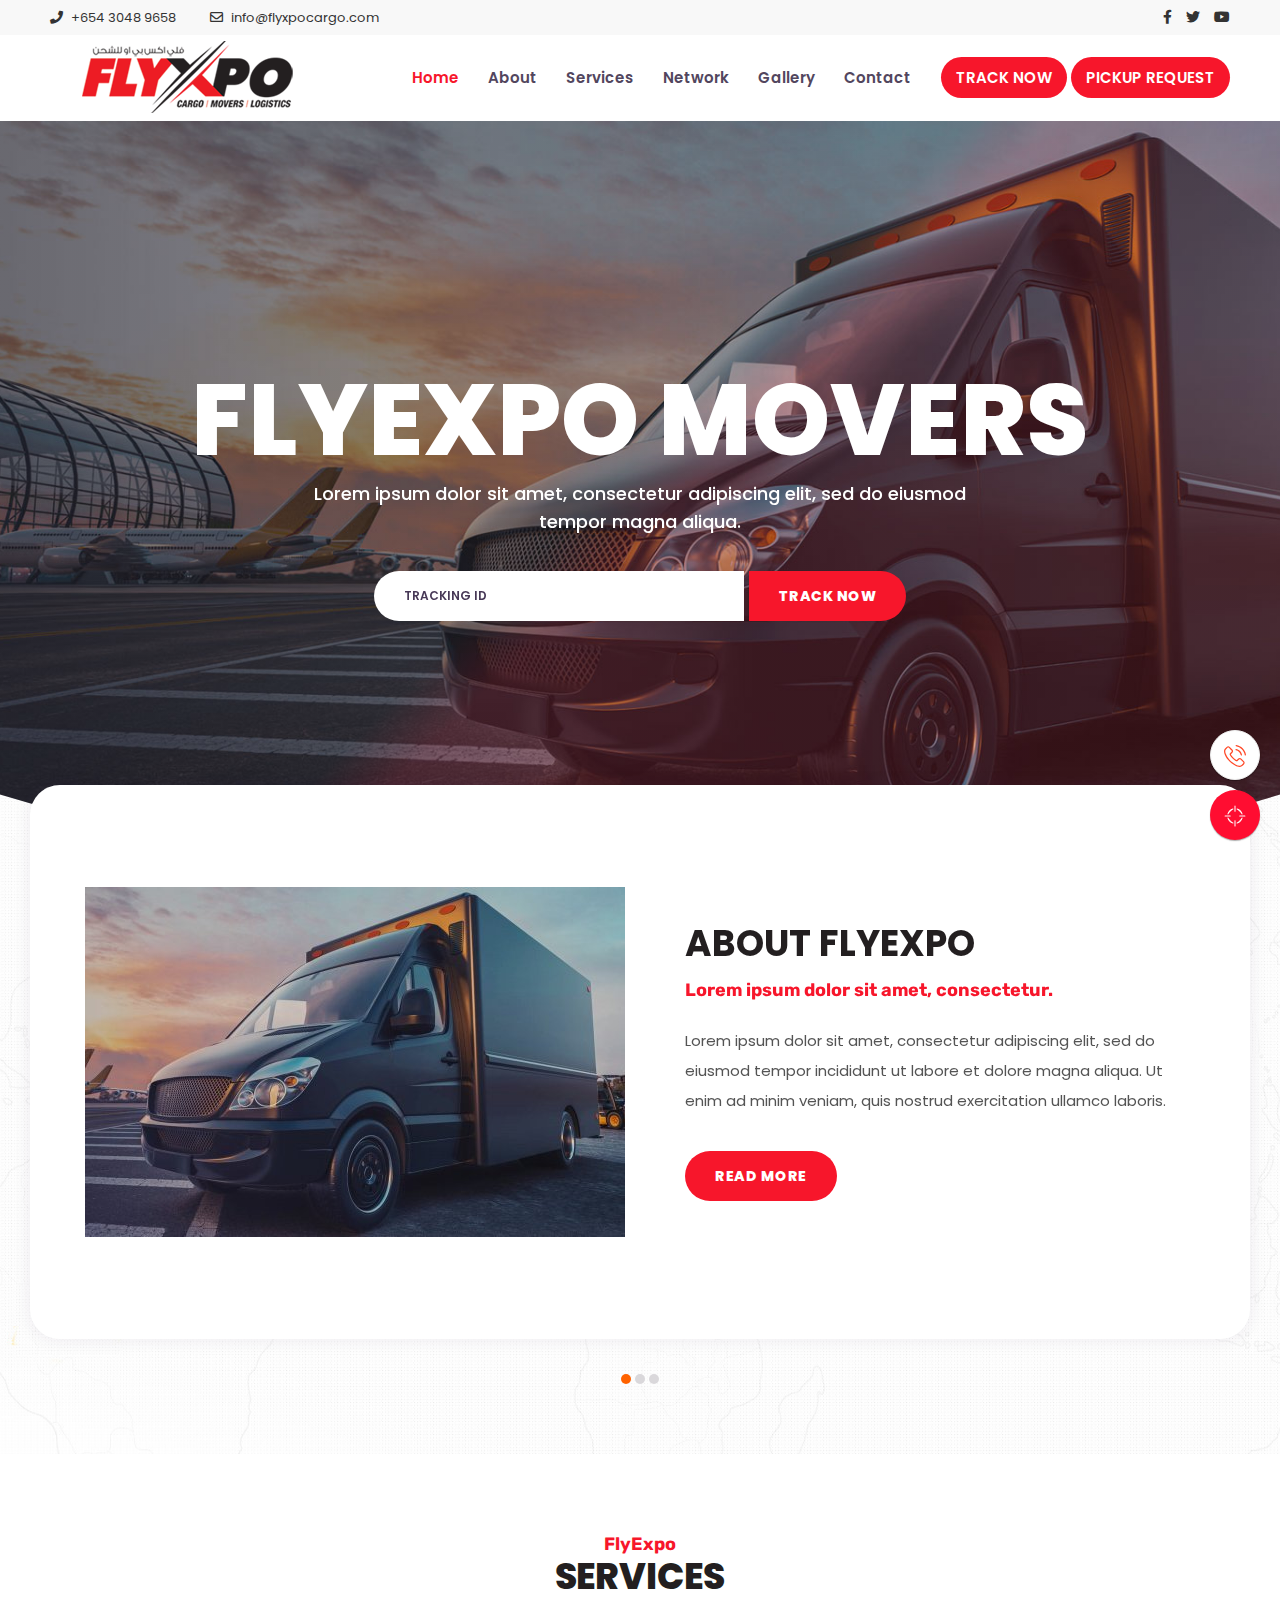
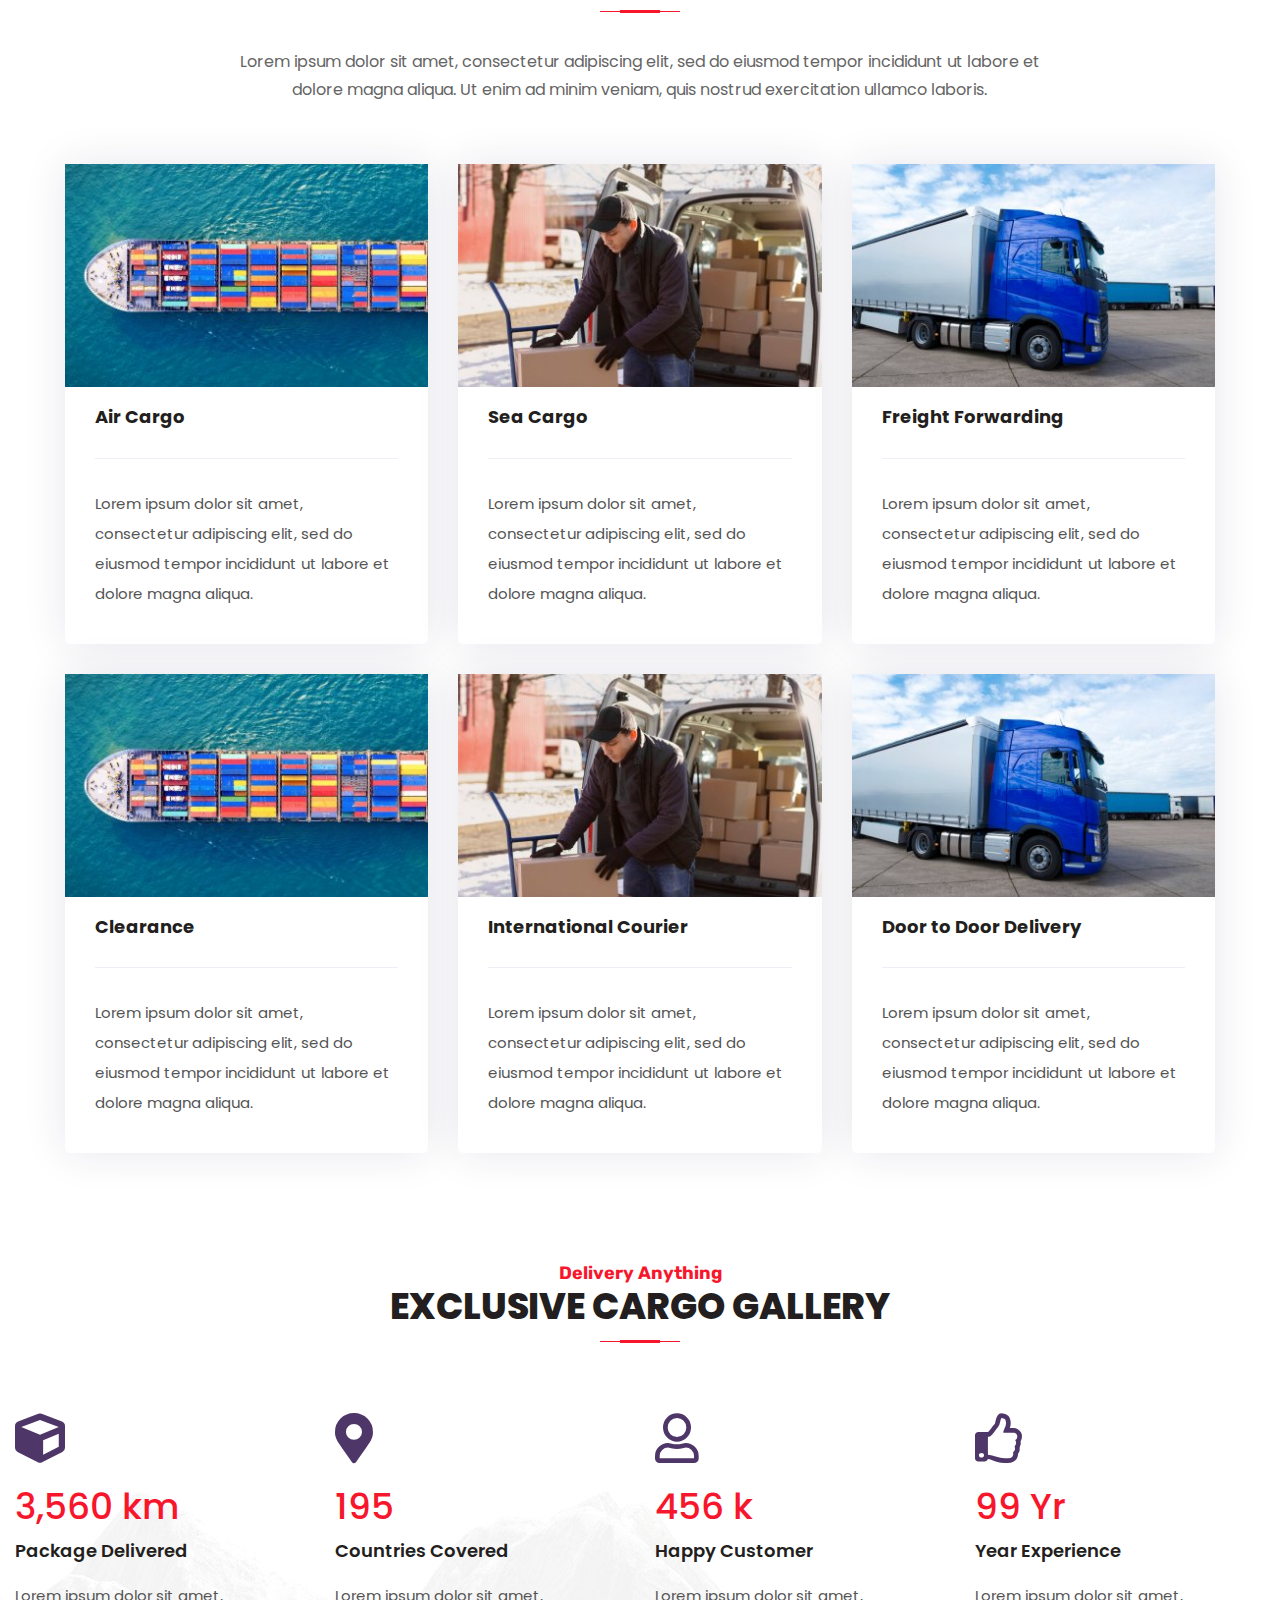
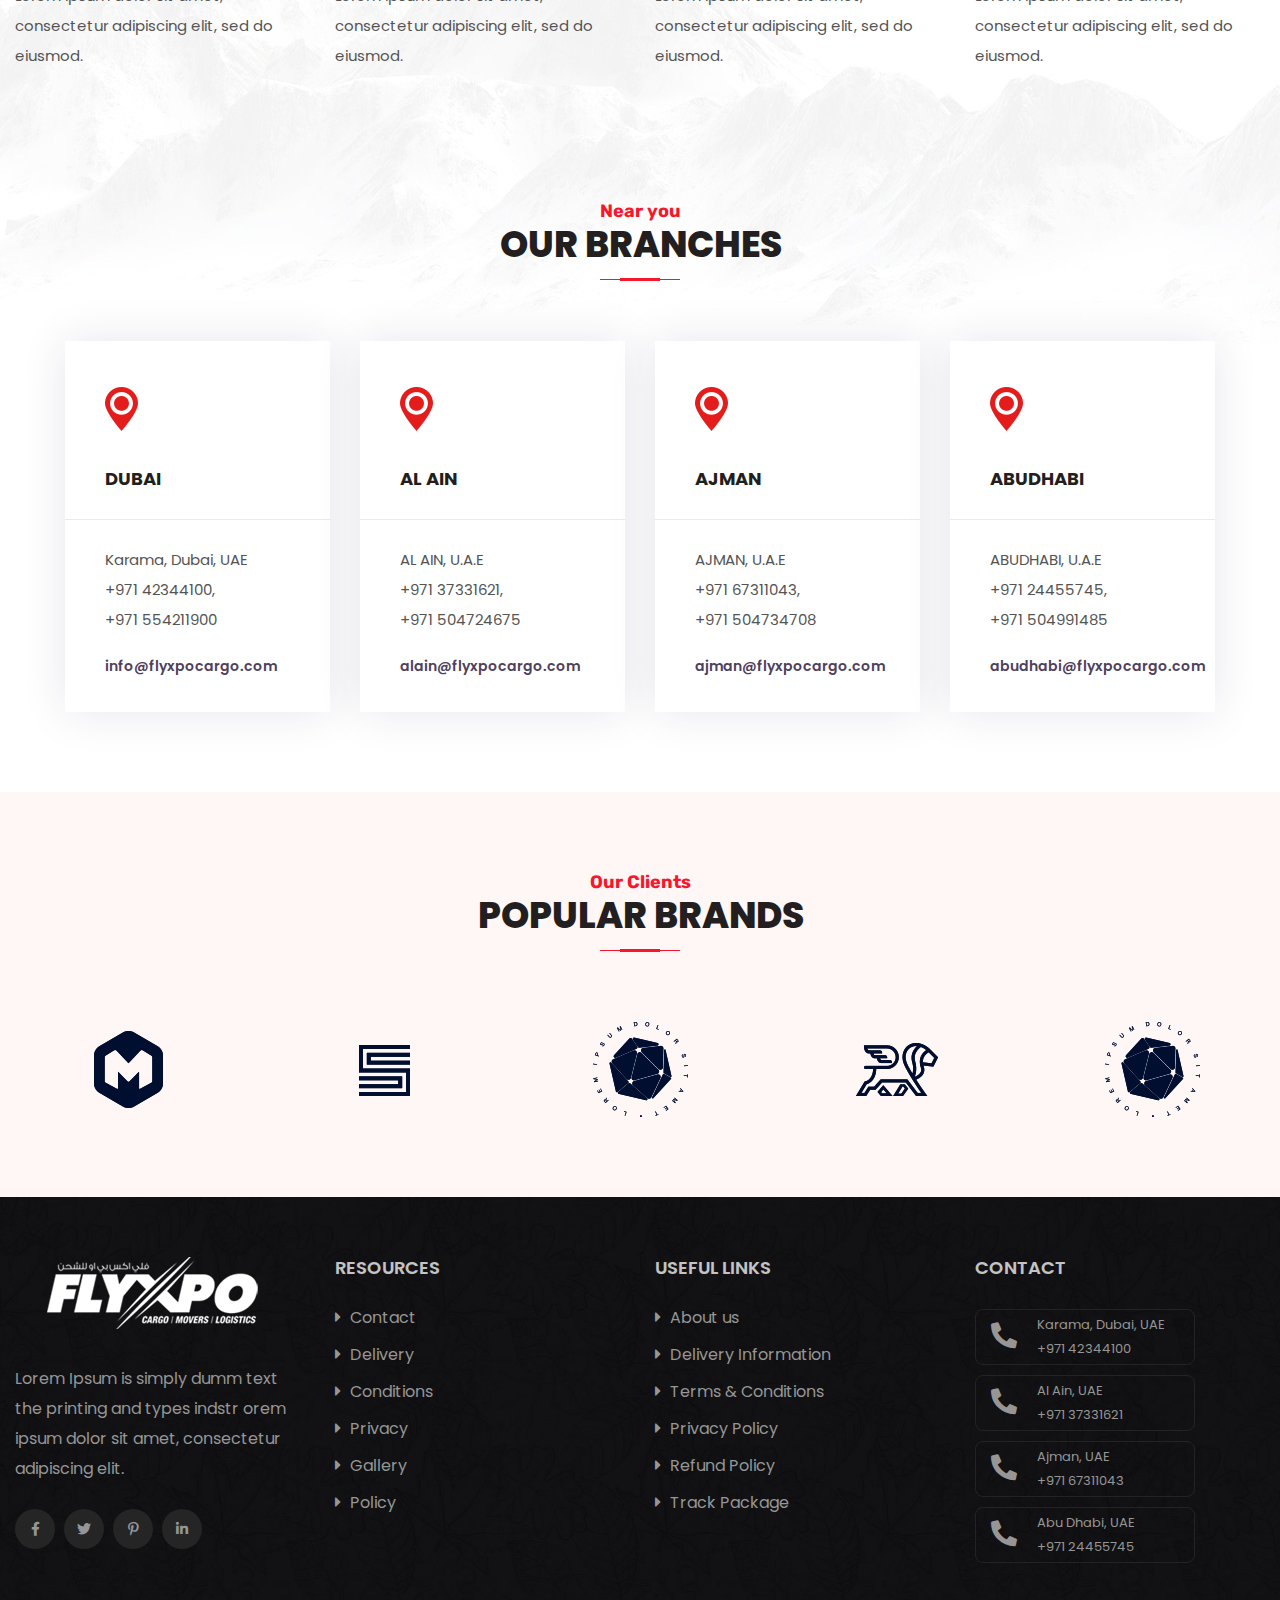
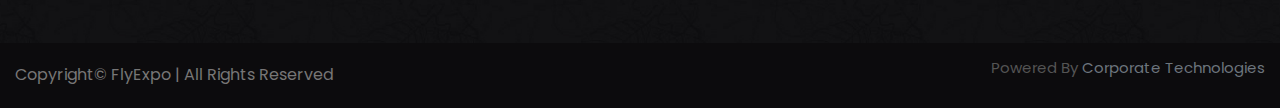
==== index.html @ 86bceb6a "initial updates" ====
<!doctype html>
<html class="no-js" lang="en">
    <head>
        <meta charset="utf-8">
        <meta http-equiv="x-ua-compatible" content="ie=edge">
        <title>FlyExpo - Cargo, Movers & Logistics</title>
        <meta name="description" content="">
        <meta name="viewport" content="width=device-width, initial-scale=1">
		<link rel="shortcut icon" type="image/x-icon" href="img/favicon.png">
        <!-- Place favicon.ico in the root directory -->
		<!-- CSS here -->
        <link rel="stylesheet" href="css/bootstrap.min.css">
        <link rel="stylesheet" href="css/animate.min.css">
        <!-- <link rel="stylesheet" href="css/magnific-popup.css"> -->
        <link rel="stylesheet" href="css/fontawesome-all.min.css">
        <link rel="stylesheet" href="css/meanmenu.css">
        <link rel="stylesheet" href="css/slick.css">
        <link rel="stylesheet" href="css/default.css">
        <link rel="stylesheet" href="css/style.css">
        <link rel="stylesheet" href="css/responsive.css">
    </head>
    <body>

        <!-- preloader  -->
        <div id="preloader">
            <div id="ctn-preloader" class="ctn-preloader">
                <div class="animation-preloader">
                    <div class="spinner"></div>                    
                </div>
                <div class="loader">
                    <div class="row">
                        <div class="col-12 loader-section section-left">
                            <div class="bg"></div>
                        </div>
                    </div>
                </div>
            </div>
        </div>
        <!-- preloader end -->

        <!-- header-start -->
        <header>
            <div class="header-top-wrap gray-bg d-none d-md-block">
                <div class="container-fluid header-container-p">
                    <div class="row">
                        <div class="col-xl-6 col-lg-7 col-md-6">
                            <div class="header-contact">
                                <ul>
                                    <li><i class="fas fa-phone"></i>+654 3048 9658</li>
                                    <li><i class="far fa-envelope"></i>info@flyxpocargo.com</li>
                                </ul>
                            </div>
                        </div>
                        <div class="col-xl-6 col-lg-5 col-md-6">
                            <div class="header-top-right d-flex justify-content-end align-items-center">
                                <div class="header-social">
                                    <ul>
                                        <li><a href="#"><i class="fab fa-facebook-f"></i></a></li>
                                        <li><a href="#"><i class="fab fa-twitter"></i></a></li>
                                        <li><a href="#"><i class="fab fa-youtube"></i></a></li>
                                    </ul>
                                </div>
                            </div>
                        </div>
                    </div>
                </div>
            </div>
            <div id="header-sticky" class="main-header">
                <div class="container-fluid header-container-p">
                    <div class="row align-items-center">
                        <div class="col-lg-3 col-md-6">
                            <div class="logo">
                                <a href="index.html"><img src="img/logo/logo.png" class="mobile-logo" alt="Logo"></a>
                            </div>
                        </div>
                        <div class="col-lg-9 col-md-6 d-none d-md-block">
                            <div class="menu-area">
                                <div class="main-menu">
                                    <nav id="mobile-menu">
                                        <ul>
                                            <li class="active"><a href="index.html">Home</a></li>
                                            <li><a href="about-us.html">About</a></li>
                                            <li><a href="services.html">Services</a></li>
                                            <li><a href="network.html">Network</a></li>
                                            <li><a href="gallery.html">Gallery</a></li>
                                            <li><a href="contact.html">Contact</a></li>
                                            <li class="d-block d-sm-none"> <a href="tracking.html" class="">Track now</a></li>
                                            <li class="d-block d-sm-none"> <a href="pickup.html" class="">Pickup request</a></li>
                                        </ul>
                                    </nav>
                                </div>
                                <div class="header-btn d-none d-sm-block">
                                    <a href="tracking.html" class="btn br-25">Track now</a>
                                    <a href="pickup.html" class="btn br-25">Pickup request</a>
                                </div>
                            </div>
                        </div>
                        <div class="col-12">
                            <div class="mobile-menu"></div>
                        </div>
                    </div>
            </div>
        </header>
        <!-- header-start-end -->

        <!-- main-area -->
        <main>

            <!-- slider-area -->
            <section class="slider-area">
                <div class="slider-active">
                    <div class="single-slider slider-bg d-flex align-items-center">
                        <div class="slider-overlay-bg"></div>
                        <div class="slider-bg-shape"></div>
                        <div class="container">
                            <div class="row justify-content-center">
                                <div class="col-xl-10 col-lg-11">
                                    <div class="slider-content text-center">
                                        <h2 data-animation="fadeInUpS" data-delay=".3s">FlyExpo Movers</h2>
                                        <p class="slider-para" data-animation="fadeInUpS" data-delay=".6s">Lorem ipsum dolor sit amet, consectetur adipiscing elit, sed do eiusmod tempor magna aliqua. </p>
                                        <div class="slider-form" data-animation="fadeInUpS" data-delay=".9s">
                                            <form action="#">
                                                <input type="text" placeholder="Tracking id">
                                                <button class="btn">Track now</button>
                                            </form>
                                        </div>
                                    </div>
                                </div>
                            </div>
                        </div>
                    </div>
                    <div class="single-slider slider-bg slider-bg-2 slider-video-overlay d-flex align-items-center">
                        <div class="slider-overlay-bg"></div>
                        <div class="slider-bg-shape"></div>
                        <div class="container">
                            <div class="row justify-content-center">
                                <div class="col-xl-10 col-lg-11">
                                    <div class="slider-content text-center">
                                        <h2 data-animation="fadeInUpS" data-delay=".3s">Logistics Partner</h2>
                                        <p data-animation="fadeInUpS" data-delay=".6s">Lorem ipsum dolor sit amet, consectetur adipiscing elit, sed do eiusmod tempor incididunt ut labore et dolore magna aliqua.</p>
                                        <div class="slider-form" data-animation="fadeInUpS" data-delay=".9s">
                                            <form action="pickup.html">
                                                <button class="btn br-25">Get Pickup Quote</button>
                                            </form>
                                        </div>
                                    </div>
                                </div>
                            </div>
                        </div>
                    </div>
                </div>
            </section>
            <!-- slider-area-end -->
            
            <!-- about-area -->
            <section class="about-area about-bg">
                <div class="container">
                    <div class="row">
                        <div class="col-12">
                            <div class="about-active">
                                <div class="single-about-wrap">
                                    <div class="row align-items-center">
                                        <div class="col-lg-6">
                                            <div class="about-img">
                                                <img src="img/images/about_img_1.jpg" alt="img">
                                            </div>
                                        </div>
                                        <div class="col-lg-6">
                                            <div class="about-content">
                                                <div class="s-section-title about-title mb-25">
                                                    <h2>About FlyExpo</h2>
                                                    <h6>Lorem ipsum dolor sit amet, consectetur.</h6>
                                                </div>
                                                <p>Lorem ipsum dolor sit amet, consectetur adipiscing elit, sed do eiusmod tempor incididunt ut labore et dolore magna aliqua. Ut enim ad minim veniam, quis nostrud exercitation ullamco laboris.</p>
                                                <a href="#" class="btn">Read More</a>
                                            </div>
                                        </div>
                                    </div>
                                </div>
                                <div class="single-about-wrap">
                                    <div class="row align-items-center">
                                        <div class="col-lg-6">
                                            <div class="about-img">
                                                <img src="img/images/about_img_1.jpg" alt="img">
                                            </div>
                                        </div>
                                        <div class="col-lg-6">
                                            <div class="about-content">
                                                <div class="section-title about-title mb-25">
                                                    <h2>Our Mission</h2>
                                                    <h6>Lorem ipsum dolor sit amet, consectetur.</h6>
                                                </div>
                                                <p>Lorem ipsum dolor sit amet, consectetur adipiscing elit, sed do eiusmod tempor incididunt ut labore et dolore magna aliqua. Ut enim ad minim veniam, quis nostrud exercitation ullamco laboris.</p>
                                                <a href="#" class="btn">Read More</a>
                                            </div>
                                        </div>
                                    </div>
                                </div>
                                <div class="single-about-wrap">
                                    <div class="row align-items-center">
                                        <div class="col-lg-6">
                                            <div class="about-img">
                                                <img src="img/images/about_img_1.jpg" alt="img">
                                            </div>
                                        </div>
                                        <div class="col-lg-6">
                                            <div class="about-content">
                                                <div class="section-title about-title mb-25">
                                                    <h2>Our Vision</h2>
                                                    <h6>Lorem ipsum dolor sit amet, consectetur.</h6>
                                                </div>
                                                <p>Lorem ipsum dolor sit amet, consectetur adipiscing elit, sed do eiusmod tempor incididunt ut labore et dolore magna aliqua. Ut enim ad minim veniam, quis nostrud exercitation ullamco laboris.</p>
                                                <a href="#" class="btn">Read More</a>
                                            </div>
                                        </div>
                                    </div>
                                </div>
                            </div>
                        </div>
                    </div>
                </div>
            </section>
            <!-- about-area-end -->

            <!-- services-area -->
            <section class="services-area pt-80 pb-40">
                <div class="container">
                    <div class="row justify-content-center">
                        <div class="col-xl-8 col-lg-10">
                            <div class="s-section-title text-center mb-60">
                                <h6>FlyExpo</h6>
                                <h2>Services</h2>
                                <p>Lorem ipsum dolor sit amet, consectetur adipiscing elit, sed do eiusmod tempor incididunt ut labore et dolore magna aliqua. Ut enim ad minim veniam, quis nostrud exercitation ullamco laboris.</p>
                            </div>
                        </div>
                    </div>
                    <div class="services-wrapper">
                        <div class="row">
                            <div class="col-lg-4 col-md-6">
                                <div class="single-services mb-30">
                                    <div class="services-thumb">
                                        <a href="#"><img src="img/images/services_img01.jpg" alt="img"></a>
                                    </div>
                                    <div class="services-content">
                                        <div class="mb-15">
                                        </div>
                                        <h3><a href="#">Air Cargo</a></h3>
                                        <hr>
                                        <p>Lorem ipsum dolor sit amet, consectetur adipiscing elit, sed do eiusmod tempor incididunt ut labore et dolore magna aliqua. </p>
                                    </div>
                                </div>
                            </div>
                            <div class="col-lg-4 col-md-6">
                                <div class="single-services mb-30">
                                    <div class="services-thumb">
                                        <a href="#"><img src="img/images/services_img02.jpg" alt="img"></a>
                                    </div>
                                    <div class="services-content">
                                        <div class="mb-15">
                                        </div>
                                        <h3><a href="#">Sea Cargo</a></h3>
                                        <hr>
                                        <p>Lorem ipsum dolor sit amet, consectetur adipiscing elit, sed do eiusmod tempor incididunt ut labore et dolore magna aliqua. </p>
                                    </div>
                                </div>
                            </div>
                            <div class="col-lg-4 col-md-6">
                                <div class="single-services mb-30">
                                    <div class="services-thumb">
                                        <a href="#"><img src="img/images/services_img03.jpg" alt="img"></a>
                                    </div>
                                    <div class="services-content">
                                        <div class="mb-15">
                                        </div>
                                        <h3><a href="#">Freight Forwarding</a></h3>
                                        <hr>
                                        <p>Lorem ipsum dolor sit amet, consectetur adipiscing elit, sed do eiusmod tempor incididunt ut labore et dolore magna aliqua. </p>
                                    </div>
                                </div>
                            </div>

                            <div class="col-lg-4 col-md-6">
                                <div class="single-services mb-30">
                                    <div class="services-thumb">
                                        <a href="#"><img src="img/images/services_img01.jpg" alt="img"></a>
                                    </div>
                                    <div class="services-content">
                                        <div class="mb-15">
                                        </div>
                                        <h3><a href="#">Clearance</a></h3>
                                        <hr>
                                        <p>Lorem ipsum dolor sit amet, consectetur adipiscing elit, sed do eiusmod tempor incididunt ut labore et dolore magna aliqua. </p>
                                    </div>
                                </div>
                            </div>
                            <div class="col-lg-4 col-md-6">
                                <div class="single-services mb-30">
                                    <div class="services-thumb">
                                        <a href="#"><img src="img/images/services_img02.jpg" alt="img"></a>
                                    </div>
                                    <div class="services-content">
                                        <div class="mb-15">
                                        </div>
                                        <h3><a href="#">International Courier</a></h3>
                                        <hr>
                                        <p>Lorem ipsum dolor sit amet, consectetur adipiscing elit, sed do eiusmod tempor incididunt ut labore et dolore magna aliqua. </p>
                                    </div>
                                </div>
                            </div>
                            <div class="col-lg-4 col-md-6">
                                <div class="single-services mb-30">
                                    <div class="services-thumb">
                                        <a href="#"><img src="img/images/services_img03.jpg" alt="img"></a>
                                    </div>
                                    <div class="services-content">
                                        <div class="mb-15">
                                        </div>
                                        <h3><a href="#">Door to Door Delivery</a></h3>
                                        <hr>
                                        <p>Lorem ipsum dolor sit amet, consectetur adipiscing elit, sed do eiusmod tempor incididunt ut labore et dolore magna aliqua. </p>
                                    </div>
                                </div>
                            </div>
                        </div>
                    </div>
                </div>
            </section>
            <!-- services-area-end -->

            <!-- fact-area -->
            <section class="fact-area position-relative pt-40">
                <div class="fact-bg"></div>
                <div class="container">
                    <div class="row justify-content-center">
                        <div class="col-lg-6">
                            <div class="s-section-title text-center mb-70">
                                <h6>Delivery Anything</h6>
                                <h2>Exclusive Cargo Gallery</h2>
                            </div>
                        </div>
                    </div>
                    <div class="row">
                        <div class="col-xl-3 col-lg-4 col-sm-6">
                            <div class="single-fact mb-50">
                                <div class="fact-icon mb-25">
                                    <i class="fas fa-cube"></i>
                                </div>
                                <div class="fact-content">
                                    <h4><span class="count">3,560</span> km</h4>
                                    <h6>Package Delivered</h6>
                                    <p>Lorem ipsum dolor sit amet, consectetur adipiscing elit, sed do eiusmod.</p>
                                </div>
                            </div>
                        </div>
                        <div class="col-xl-3 col-lg-4 col-sm-6">
                            <div class="single-fact mb-50">
                                <div class="fact-icon mb-25">
                                    <i class="fas fa-map-marker-alt"></i>
                                </div>
                                <div class="fact-content">
                                    <h4><span class="count">195</span></h4>
                                    <h6>Countries Covered</h6>
                                    <p>Lorem ipsum dolor sit amet, consectetur adipiscing elit, sed do eiusmod.</p>
                                </div>
                            </div>
                        </div>
                        <div class="col-xl-3 col-lg-4 col-sm-6">
                            <div class="single-fact mb-50">
                                <div class="fact-icon mb-25">
                                    <i class="far fa-user"></i>
                                </div>
                                <div class="fact-content">
                                    <h4><span class="count">456</span> k</h4>
                                    <h6>Happy Customer</h6>
                                    <p>Lorem ipsum dolor sit amet, consectetur adipiscing elit, sed do eiusmod.</p>
                                </div>
                            </div>
                        </div>
                        <div class="col-xl-3 col-lg-4 col-sm-6">
                            <div class="single-fact mb-50">
                                <div class="fact-icon mb-25">
                                    <i class="far fa-thumbs-up"></i>
                                </div>
                                <div class="fact-content">
                                    <h4><span class="count">99</span> Yr</h4>
                                    <h6>Year Experience</h6>
                                    <p>Lorem ipsum dolor sit amet, consectetur adipiscing elit, sed do eiusmod.</p>
                                </div>
                            </div>
                        </div>
                    </div>
                </div>
            </section>
            <!-- fact-area-end -->

            <!-- Branches Area -->
            <section class="choose-area pt-80 pb-40">
                <div class="container">
                    <div class="row justify-content-center">
                        <div class="col-xl-7 col-lg-10">
                            <div class="s-section-title text-center mb-60">
                                <h6>Near you</h6>
                                <h2>Our Branches</h2>
                            </div>
                        </div>
                    </div>
                    <div class="services-wrapper">
                        <div class="row">
                            <div class="col-lg-3 col-md-6">
                                <div class="single-choose mb-40">
                                    <div class="choose-head">
                                        <div class="choose-icon mb-25">
                                            <img src="img/icon/map_icon.png" alt="img">
                                        </div>
                                        <h3><a href="#">DUBAI</a></h3>
                                    </div>
                                    <div class="choose-content">
                                        <p>Karama, Dubai, UAE<br>
                                            +971 42344100, <br>+971 554211900
                                            </p>
                                        <a href="mailto:info@flyxpocargo.com"><i class="fas fa-envelope d-lg-none"></i> info@flyxpocargo.com</a>
                                    </div>
                                </div>
                            </div>
                            <div class="col-lg-3 col-md-6">
                                <div class="single-choose mb-40">
                                    <div class="choose-head">
                                        <div class="choose-icon mb-25">
                                            <img src="img/icon/map_icon.png" alt="img">
                                        </div>
                                        <h3><a href="#">AL AIN</a></h3>
                                    </div>
                                    <div class="choose-content">
                                        <p>AL AIN, U.A.E<br>
                                            +971 37331621,<br> +971 504724675
                                            </p>
                                        <a href="mailto:alain@flyxpocargo.com"><i class="fas fa-envelope d-lg-none"></i> alain@flyxpocargo.com</a>
                                    </div>
                                </div>
                            </div>
                            <div class="col-lg-3 col-md-6">
                                <div class="single-choose mb-40">
                                    <div class="choose-head">
                                        <div class="choose-icon mb-25">
                                            <img src="img/icon/map_icon.png" alt="img">
                                        </div>
                                        <h3><a href="#">AJMAN</a></h3>
                                    </div>
                                    <div class="choose-content">
                                        <p>AJMAN, U.A.E<br>
                                            +971 67311043, <br>+971 504734708
                                            </p>
                                        <a href="mailto:ajman@flyxpocargo.com"><i class="fas fa-envelope d-lg-none"></i> ajman@flyxpocargo.com</a>
                                    </div>
                                </div>
                            </div>
                            <div class="col-lg-3 col-md-6">
                                <div class="single-choose mb-40">
                                    <div class="choose-head">
                                        <div class="choose-icon mb-25">
                                            <img src="img/icon/map_icon.png" alt="img">
                                        </div>
                                        <h3><a href="#">ABUDHABI</a></h3>
                                    </div>
                                    <div class="choose-content">
                                        <p>ABUDHABI, U.A.E<br>
                                            +971 24455745,<br> +971 504991485</p>
                                        <a href="mailto:abudhabi@flyxpocargo.com"><i class="fas fa-envelope d-lg-none"></i> abudhabi@flyxpocargo.com</a>
                                    </div>
                                </div>
                            </div>                            
                        </div>
                    </div>
                </div>
            </section>
            <!-- Branches area-end -->

            <!-- brand-area -->
            <div class="brand-area pt-80 pb-80 light-bg">
                <div class="container">
                    <div class="row justify-content-center">
                        <div class="col-lg-6">
                            <div class="s-section-title text-center mb-70">
                                <h6>Our Clients</h6>
                                <h2>Popular Brands</h2>
                            </div>
                        </div>
                    </div>
                    <div class="row brand-active">
                        <div class="col-12">
                            <div class="signle-brand">
                                <img src="img/brand/brnad_logo01.png" alt="img">
                            </div>
                        </div>
                        <div class="col-12">
                            <div class="signle-brand">
                                <img src="img/brand/brnad_logo02.png" alt="img">
                            </div>
                        </div>
                        <div class="col-12">
                            <div class="signle-brand">
                                <img src="img/brand/brnad_logo03.png" alt="img">
                            </div>
                        </div>
                        <div class="col-12">
                            <div class="signle-brand">
                                <img src="img/brand/brnad_logo04.png" alt="img">
                            </div>
                        </div>
                        <div class="col-12">
                            <div class="signle-brand">
                                <img src="img/brand/brnad_logo05.png" alt="img">
                            </div>
                        </div>
                        <div class="col-12">
                            <div class="signle-brand">
                                <img src="img/brand/brnad_logo03.png" alt="img">
                            </div>
                        </div>
                    </div>
                </div>
            </div>
            <!-- brand-area-end -->

         </main>
        <!-- main-area-end -->
        <div class="side-tab">
            <div class="">
                <a class="fixed-tracking" href="tracking.html" rel="nofollow noopener" title="Track now">
                    <svg width="26px" height="26px" viewBox="-0.5 0 25 25" fill="#fff" xmlns="http://www.w3.org/2000/svg">
                        <path d="M21.5001 12.5H16.5601" stroke="#fff" stroke-miterlimit="10" stroke-linecap="round" stroke-linejoin="round"/>
                        <path d="M7.44 12.5H2.5" stroke="#fff" stroke-miterlimit="10" stroke-linecap="round" stroke-linejoin="round"/>
                        <path d="M12 22V17.06" stroke="#fff" stroke-miterlimit="10" stroke-linecap="round" stroke-linejoin="round"/>
                        <path d="M12 7.94V3" stroke="#fff" stroke-miterlimit="10" stroke-linecap="round" stroke-linejoin="round"/>
                        <path d="M5.26001 10.5C5.93001 8.22 7.73001 6.41999 10.01 5.75999" stroke="#fff" stroke-miterlimit="10" stroke-linecap="round" stroke-linejoin="round"/>
                        <path d="M14.01 19.24C16.29 18.58 18.09 16.78 18.76 14.5" stroke="#fff" stroke-miterlimit="10" stroke-linecap="round" stroke-linejoin="round"/>
                        <path d="M5.26001 14.5C5.93001 16.78 7.73001 18.58 10.01 19.24" stroke="#fff" stroke-miterlimit="10" stroke-linecap="round" stroke-linejoin="round"/>
                        <path d="M14.01 5.75999C16.29 6.41999 18.09 8.22 18.76 10.5" stroke="#fff" stroke-miterlimit="10" stroke-linecap="round" stroke-linejoin="round"/>
                        </svg>
                </a>
                <a class="fixed-phone" href="tel:999999" rel="nofollow noopener" title="Phone">
                    <svg id="mob" viewBox="0 0 473.806 473.806" width="22" height="22">
                        <path fill="#ff4827" d="M374.456,293.506c-9.7-10.1-21.4-15.5-33.8-15.5c-12.3,0-24.1,5.3-34.2,15.4l-31.6,31.5c-2.6-1.4-5.2-2.7-7.7-4
                          c-3.6-1.8-7-3.5-9.9-5.3c-29.6-18.8-56.5-43.3-82.3-75c-12.5-15.8-20.9-29.1-27-42.6c8.2-7.5,15.8-15.3,23.2-22.8
                          c2.8-2.8,5.6-5.7,8.4-8.5c21-21,21-48.2,0-69.2l-27.3-27.3c-3.1-3.1-6.3-6.3-9.3-9.5c-6-6.2-12.3-12.6-18.8-18.6
                          c-9.7-9.6-21.3-14.7-33.5-14.7s-24,5.1-34,14.7c-0.1,0.1-0.1,0.1-0.2,0.2l-34,34.3c-12.8,12.8-20.1,28.4-21.7,46.5
                          c-2.4,29.2,6.2,56.4,12.8,74.2c16.2,43.7,40.4,84.2,76.5,127.6c43.8,52.3,96.5,93.6,156.7,122.7c23,10.9,53.7,23.8,88,26
                          c2.1,0.1,4.3,0.2,6.3,0.2c23.1,0,42.5-8.3,57.7-24.8c0.1-0.2,0.3-0.3,0.4-0.5c5.2-6.3,11.2-12,17.5-18.1c4.3-4.1,8.7-8.4,13-12.9
                          c9.9-10.3,15.1-22.3,15.1-34.6c0-12.4-5.3-24.3-15.4-34.3L374.456,293.506z M410.256,398.806
                          C410.156,398.806,410.156,398.906,410.256,398.806c-3.9,4.2-7.9,8-12.2,12.2c-6.5,6.2-13.1,12.7-19.3,20
                          c-10.1,10.8-22,15.9-37.6,15.9c-1.5,0-3.1,0-4.6-0.1c-29.7-1.9-57.3-13.5-78-23.4c-56.6-27.4-106.3-66.3-147.6-115.6
                          c-34.1-41.1-56.9-79.1-72-119.9c-9.3-24.9-12.7-44.3-11.2-62.6c1-11.7,5.5-21.4,13.8-29.7l34.1-34.1c4.9-4.6,10.1-7.1,15.2-7.1
                          c6.3,0,11.4,3.8,14.6,7c0.1,0.1,0.2,0.2,0.3,0.3c6.1,5.7,11.9,11.6,18,17.9c3.1,3.2,6.3,6.4,9.5,9.7l27.3,27.3
                          c10.6,10.6,10.6,20.4,0,31c-2.9,2.9-5.7,5.8-8.6,8.6c-8.4,8.6-16.4,16.6-25.1,24.4c-0.2,0.2-0.4,0.3-0.5,0.5
                          c-8.6,8.6-7,17-5.2,22.7c0.1,0.3,0.2,0.6,0.3,0.9c7.1,17.2,17.1,33.4,32.3,52.7l0.1,0.1c27.6,34,56.7,60.5,88.8,80.8
                          c4.1,2.6,8.3,4.7,12.3,6.7c3.6,1.8,7,3.5,9.9,5.3c0.4,0.2,0.8,0.5,1.2,0.7c3.4,1.7,6.6,2.5,9.9,2.5c8.3,0,13.5-5.2,15.2-6.9
                          l34.2-34.2c3.4-3.4,8.8-7.5,15.1-7.5c6.2,0,11.3,3.9,14.4,7.3c0.1,0.1,0.1,0.1,0.2,0.2l55.1,55.1
                          C420.456,377.706,420.456,388.206,410.256,398.806z"></path>
                        <path fill="#ff4827" d="M256.056,112.706c26.2,4.4,50,16.8,69,35.8s31.3,42.8,35.8,69c1.1,6.6,6.8,11.2,13.3,11.2c0.8,0,1.5-0.1,2.3-0.2
                          c7.4-1.2,12.3-8.2,11.1-15.6c-5.4-31.7-20.4-60.6-43.3-83.5s-51.8-37.9-83.5-43.3c-7.4-1.2-14.3,3.7-15.6,11
                          S248.656,111.506,256.056,112.706z"></path>
                        <path fill="#ff4827" d="M473.256,209.006c-8.9-52.2-33.5-99.7-71.3-137.5s-85.3-62.4-137.5-71.3c-7.3-1.3-14.2,3.7-15.5,11
                          c-1.2,7.4,3.7,14.3,11.1,15.6c46.6,7.9,89.1,30,122.9,63.7c33.8,33.8,55.8,76.3,63.7,122.9c1.1,6.6,6.8,11.2,13.3,11.2
                          c0.8,0,1.5-0.1,2.3-0.2C469.556,223.306,474.556,216.306,473.256,209.006z"></path>
                    </svg>
                </a>
            </div>
        </div>
        <!-- footer -->
        <footer>
            <div class="footer-wrap pt-60 pb-30" data-background="img/bg/footer_bg.jpg">
                <div class="container">
                    <div class="row">
                        <div class="col-xl-3 col-lg-4 col-md-6">
                            <div class="footer-widget mb-50">
                                <div class="footer-logo mb-35">
                                    <a href="index.html"><img src="img/logo/white_logo.png" alt="img"></a>
                                </div>
                                <div class="footer-text">
                                    <p>Lorem Ipsum is simply dumm text the printing and types indstr orem ipsum dolor sit amet, consectetur adipiscing elit.
                                    </p>
                                </div>
                                <div class="footer-social">
                                    <ul>
                                        <li><a href="#"><i class="fab fa-facebook-f"></i></a></li>
                                        <li><a href="#"><i class="fab fa-twitter"></i></a></li>
                                        <li><a href="#"><i class="fab fa-pinterest-p"></i></a></li>
                                        <li><a href="#"><i class="fab fa-linkedin-in"></i></a></li>
                                    </ul>
                                </div>
                            </div>
                        </div>
                        <div class="col-xl-3 col-lg-4 col-md-6">
                            <div class="footer-widget mb-50">
                                <div class="fw-title mb-30">
                                    <h5>Resources</h5>
                                </div>
                                <div class="fw-link">
                                    <ul>
                                        <li><a href="#"><i class="fas fa-caret-right"></i> Contact</a></li>
                                        <li><a href="#"><i class="fas fa-caret-right"></i> Delivery </a></li>
                                        <li><a href="#"><i class="fas fa-caret-right"></i> Conditions</a></li>
                                        <li><a href="#"><i class="fas fa-caret-right"></i> Privacy </a></li>
                                        <li><a href="#"><i class="fas fa-caret-right"></i> Gallery </a></li>
                                        <li><a href="#"><i class="fas fa-caret-right"></i> Policy</a></li>
                                    </ul>
                                </div>
                            </div>
                        </div>
                        <div class="col-xl-3 col-lg-4 col-md-6">
                            <div class="footer-widget mb-50">
                                <div class="fw-title mb-30">
                                    <h5>USEFUL LINKS</h5>
                                </div>
                                <div class="fw-link">
                                    <ul>
                                        <li><a href="#"><i class="fas fa-caret-right"></i> About us</a></li>
                                        <li><a href="#"><i class="fas fa-caret-right"></i> Delivery Information</a></li>
                                        <li><a href="#"><i class="fas fa-caret-right"></i> Terms & Conditions</a></li>
                                        <li><a href="#"><i class="fas fa-caret-right"></i> Privacy Policy</a></li>
                                        <li><a href="#"><i class="fas fa-caret-right"></i> Refund Policy</a></li>
                                        <li><a href="#"><i class="fas fa-caret-right"></i> Track Package</a></li>
                                    </ul>
                                </div>
                            </div>
                        </div>
                        <div class="col-xl-3 col-lg-4 col-md-6">
                            <div class="footer-widget mb-50">
                                <div class="fw-title mb-30">
                                    <h5>Contact</h5>
                                </div>
                                <div class="f-support-content">
                                    <div class="footer-phone">
                                        <a class="d-flex" href="tel:+971 42344100">
                                            <div class="left">
                                                <i class="fas fa-phone-alt"></i>
                                            </div>
                                            <div class="right">
                                                <p>Karama, Dubai, UAE</p>
                                                <p class="second">+971 42344100 </p>
                                            </div>
                                        </a>
                                    </div>
                                    <div class="footer-phone">
                                        <a class="d-flex" href="tel:+971 37331621">
                                            <div class="left">
                                                <i class="fas fa-phone-alt"></i>
                                            </div>
                                            <div class="right">
                                                <p>Al Ain, UAE</p>
                                                <p class="second">+971 37331621 </p>
                                            </div>
                                        </a>
                                    </div>
                                    <div class="footer-phone">
                                        <a class="d-flex" href="tel:+971 67311043">
                                            <div class="left">
                                                <i class="fas fa-phone-alt"></i>
                                            </div>
                                            <div class="right">
                                                <p>Ajman, UAE</p>
                                                <p class="second">+971 67311043 </p>
                                            </div>
                                        </a>
                                    </div>
                                    <div class="footer-phone">
                                        <a class="d-flex" href="tel:+971 24455745">
                                            <div class="left">
                                                <i class="fas fa-phone-alt"></i>
                                            </div>
                                            <div class="right">
                                                <p>Abu Dhabi, UAE</p>
                                                <p class="second">+971 24455745 </p>
                                            </div>
                                        </a>
                                    </div>
                                </div>
                            </div>
                        </div>
                    </div>
                </div>
            </div>
            <div class="copyright-wrap">
                <div class="container">
                    <div class="row align-items-center">
                        <div class="col-lg-6 col-md-7">
                            <div class="copyright-text">
                                <p>Copyright© FlyExpo | All Rights Reserved</p>
                            </div>
                        </div>
                        <div class="col-lg-6 col-md-5">
                            <div class="f-payment-method text-center text-md-right">
                                <p>Powered By <a href="http://corporatetechnologies.in/"><span class="text-muted">Corporate Technologies</span></a></p>
                            </div>
                        </div>
                    </div>
                </div>
            </div>
        </footer>
        <!-- footer-end -->

		<!-- JS here -->
        <script src="js/vendor/jquery-1.12.4.min.js"></script>
        <script src="js/popper.min.js"></script>
        <script src="js/bootstrap.min.js"></script>
        <!-- <script src="js/isotope.pkgd.min.js"></script> -->
        <script src="js/slick.min.js"></script>
        <script src="js/jquery.meanmenu.min.js"></script>
        <script src="js/wow.min.js"></script>
        <!-- <script src="js/aos.js"></script> -->
        <!-- <script src="js/paroller.js"></script> -->
        <script src="js/jquery.waypoints.min.js"></script>
        <script src="js/jquery.counterup.min.js"></script>
        <!-- <script src="js/jquery.nice-select.min.js"></script> -->
        <script src="js/imagesloaded.pkgd.min.js"></script>
        <script src="js/jquery.magnific-popup.min.js"></script>
        <!-- <script src="https://maps.googleapis.com/maps/api/js?key=AIzaSyCo_pcAdFNbTDCAvMwAD19oRTuEmb9M50c"></script> -->
        <script src="js/plugins.js"></script>
        <script src="js/main.js"></script>
    </body>
</html>
---- css/default.css ----
/* Deafult Margin & Padding */
@media screen and (min-width: 991px) {
	.ml-15 {
		margin-left: 15px;
}
}
/*-- Margin Top --*/
.mt-5 {
	margin-top: 5px;
}
.mt-10 {
	margin-top: 10px;
}
.mt-15 {
	margin-top: 15px;
}
.mt-20 {
	margin-top: 20px;
}
.mt-25 {
	margin-top: 25px;
}
.mt-30 {
	margin-top: 30px;
}
.mt-35 {
	margin-top: 35px;
}
.mt-40 {
	margin-top: 40px;
}
.mt-45 {
	margin-top: 45px;
}
.mt-50 {
	margin-top: 50px;
}
.mt-55 {
	margin-top: 55px;
}
.mt-60 {
	margin-top: 60px;
}
.mt-65 {
	margin-top: 65px;
}
.mt-70 {
	margin-top: 70px;
}
.mt-75 {
	margin-top: 75px;
}
.mt-80 {
	margin-top: 80px;
}
.mt-85 {
	margin-top: 85px;
}
.mt-90 {
	margin-top: 90px;
}
.mt-95 {
	margin-top: 95px;
}
.mt-100 {
	margin-top: 100px;
}
.mt-105 {
	margin-top: 105px;
}
.mt-110 {
	margin-top: 110px;
}
.mt-115 {
	margin-top: 115px;
}
.mt-120 {
	margin-top: 120px;
}
.mt-125 {
	margin-top: 125px;
}
.mt-130 {
	margin-top: 130px;
}
.mt-135 {
	margin-top: 135px;
}
.mt-140 {
	margin-top: 140px;
}
.mt-145 {
	margin-top: 145px;
}
.mt-150 {
	margin-top: 150px;
}
.mt-155 {
	margin-top: 155px;
}
.mt-160 {
	margin-top: 160px;
}
.mt-165 {
	margin-top: 165px;
}
.mt-170 {
	margin-top: 170px;
}
.mt-175 {
	margin-top: 175px;
}
.mt-180 {
	margin-top: 180px;
}
.mt-185 {
	margin-top: 185px;
}
.mt-190 {
	margin-top: 190px;
}
.mt-195 {
	margin-top: 195px;
}
.mt-200 {
	margin-top: 200px;
}
/*-- Margin Bottom --*/

.mb-5 {
	margin-bottom: 5px;
}
.mb-10 {
	margin-bottom: 10px;
}
.mb-15 {
	margin-bottom: 15px;
}
.mb-20 {
	margin-bottom: 20px;
}
.mb-25 {
	margin-bottom: 25px;
}
.mb-30 {
	margin-bottom: 30px;
}
.mb-35 {
	margin-bottom: 35px;
}
.mb-40 {
	margin-bottom: 40px;
}
.mb-45 {
	margin-bottom: 45px;
}
.mb-50 {
	margin-bottom: 50px;
}
.mb-55 {
	margin-bottom: 55px;
}
.mb-60 {
	margin-bottom: 60px;
}
.mb-65 {
	margin-bottom: 65px;
}
.mb-70 {
	margin-bottom: 70px;
}
.mb-75 {
	margin-bottom: 75px;
}
.mb-80 {
	margin-bottom: 80px;
}
.mb-85 {
	margin-bottom: 85px;
}
.mb-90 {
	margin-bottom: 90px;
}
.mb-95 {
	margin-bottom: 95px;
}
.mb-100 {
	margin-bottom: 100px;
}
.mb-105 {
	margin-bottom: 105px;
}
.mb-110 {
	margin-bottom: 110px;
}
.mb-115 {
	margin-bottom: 115px;
}
.mb-120 {
	margin-bottom: 120px;
}
.mb-125 {
	margin-bottom: 125px;
}
.mb-130 {
	margin-bottom: 130px;
}
.mb-135 {
	margin-bottom: 135px;
}
.mb-140 {
	margin-bottom: 140px;
}
.mb-145 {
	margin-bottom: 145px;
}
.mb-150 {
	margin-bottom: 150px;
}
.mb-155 {
	margin-bottom: 155px;
}
.mb-160 {
	margin-bottom: 160px;
}
.mb-165 {
	margin-bottom: 165px;
}
.mb-170 {
	margin-bottom: 170px;
}
.mb-175 {
	margin-bottom: 175px;
}
.mb-180 {
	margin-bottom: 180px;
}
.mb-185 {
	margin-bottom: 185px;
}
.mb-190 {
	margin-bottom: 190px;
}
.mb-195 {
	margin-bottom: 195px;
}
.mb-200 {
	margin-bottom: 200px;
}
/*-- Padding Top --*/

.pt-5 {
	padding-top: 5px;
}
.pt-10 {
	padding-top: 10px;
}
.pt-15 {
	padding-top: 15px;
}
.pt-20 {
	padding-top: 20px;
}
.pt-25 {
	padding-top: 25px;
}
.pt-30 {
	padding-top: 30px;
}
.pt-35 {
	padding-top: 35px;
}
.pt-40 {
	padding-top: 40px;
}
.pt-45 {
	padding-top: 45px;
}
.pt-50 {
	padding-top: 50px;
}
.pt-55 {
	padding-top: 55px;
}
.pt-60 {
	padding-top: 60px;
}
.pt-65 {
	padding-top: 65px;
}
.pt-70 {
	padding-top: 70px;
}
.pt-75 {
	padding-top: 75px;
}
.pt-80 {
	padding-top: 80px;
}
.pt-85 {
	padding-top: 85px;
}
.pt-90 {
	padding-top: 90px;
}
.pt-95 {
	padding-top: 95px;
}
.pt-100 {
	padding-top: 100px;
}
.pt-105 {
	padding-top: 105px;
}
.pt-110 {
	padding-top: 110px;
}
.pt-115 {
	padding-top: 115px;
}
.pt-120 {
	padding-top: 120px;
}
.pt-125 {
	padding-top: 125px;
}
.pt-130 {
	padding-top: 130px;
}
.pt-135 {
	padding-top: 135px;
}
.pt-140 {
	padding-top: 140px;
}
.pt-145 {
	padding-top: 145px;
}
.pt-150 {
	padding-top: 150px;
}
.pt-155 {
	padding-top: 155px;
}
.pt-160 {
	padding-top: 160px;
}
.pt-165 {
	padding-top: 165px;
}
.pt-170 {
	padding-top: 170px;
}
.pt-175 {
	padding-top: 175px;
}
.pt-180 {
	padding-top: 180px;
}
.pt-185 {
	padding-top: 185px;
}
.pt-190 {
	padding-top: 190px;
}
.pt-195 {
	padding-top: 195px;
}
.pt-200 {
	padding-top: 200px;
}
/*-- Padding Bottom --*/

.pb-5 {
	padding-bottom: 5px;
}
.pb-10 {
	padding-bottom: 10px;
}
.pb-15 {
	padding-bottom: 15px;
}
.pb-20 {
	padding-bottom: 20px;
}
.pb-25 {
	padding-bottom: 25px;
}
.pb-30 {
	padding-bottom: 30px;
}
.pb-35 {
	padding-bottom: 35px;
}
.pb-40 {
	padding-bottom: 40px;
}
.pb-45 {
	padding-bottom: 45px;
}
.pb-50 {
	padding-bottom: 50px;
}
.pb-55 {
	padding-bottom: 55px;
}
.pb-60 {
	padding-bottom: 60px;
}
.pb-65 {
	padding-bottom: 65px;
}
.pb-70 {
	padding-bottom: 70px;
}
.pb-75 {
	padding-bottom: 75px;
}
.pb-80 {
	padding-bottom: 80px;
}
.pb-85 {
	padding-bottom: 85px;
}
.pb-90 {
	padding-bottom: 90px;
}
.pb-95 {
	padding-bottom: 95px;
}
.pb-100 {
	padding-bottom: 100px;
}
.pb-105 {
	padding-bottom: 105px;
}
.pb-110 {
	padding-bottom: 110px;
}
.pb-115 {
	padding-bottom: 115px;
}
.pb-120 {
	padding-bottom: 120px;
}
.pb-125 {
	padding-bottom: 125px;
}
.pb-130 {
	padding-bottom: 130px;
}
.pb-135 {
	padding-bottom: 135px;
}
.pb-140 {
	padding-bottom: 140px;
}
.pb-145 {
	padding-bottom: 145px;
}
.pb-150 {
	padding-bottom: 150px;
}
.pb-155 {
	padding-bottom: 155px;
}
.pb-160 {
	padding-bottom: 160px;
}
.pb-165 {
	padding-bottom: 165px;
}
.pb-170 {
	padding-bottom: 170px;
}
.pb-175 {
	padding-bottom: 175px;
}
.pb-180 {
	padding-bottom: 180px;
}
.pb-185 {
	padding-bottom: 185px;
}
.pb-190 {
	padding-bottom: 190px;
}
.pb-195 {
	padding-bottom: 195px;
}
.pb-200 {
	padding-bottom: 200px;
}



/*-- Padding Left --*/
.pl-0 {
	padding-left: 0px;
}
.pl-5 {
	padding-left: 5px;
}
.pl-10 {
	padding-left: 10px;
}
.pl-15 {
	padding-left: 15px;
}
.pl-20{
	padding-left: 20px;
}
.pl-25 {
	padding-left: 35px;
}
.pl-30 {
	padding-left: 30px;
}
.pl-35 {
	padding-left: 35px;
}

.pl-35 {
	padding-left: 35px;
}

.pl-40 {
	padding-left: 40px;
}

.pl-45 {
	padding-left: 45px;
}

.pl-50 {
	padding-left: 50px;
}

.pl-55 {
	padding-left: 55px;
}

.pl-60 {
	padding-left: 60px;
}
.pl-65 {
	padding-left: 65px;
}
.pl-70 {
	padding-left: 70px;
}
.pl-75 {
	padding-left: 75px;
}
.pl-80 {
	padding-left: 80px;
}
.pl-85 {
	padding-left: 80px;
}
.pl-90 {
	padding-left: 90px;
}
.pl-95 {
	padding-left: 95px;
}
.pl-100 {
	padding-left: 100px;
}


/*-- Padding Right --*/
.pr-0 {
	padding-right: 0px;
}
.pr-5 {
	padding-right: 5px;
}
.pr-10 {
	padding-right: 10px;
}
.pr-15 {
	padding-right: 15px;
}
.pr-20{
	padding-right: 20px;
}
.pr-25 {
	padding-right: 35px;
}
.pr-30 {
	padding-right: 30px;
}
.pr-35 {
	padding-right: 35px;
}

.pr-35 {
	padding-right: 35px;
}

.pr-40 {
	padding-right: 40px;
}

.pr-45 {
	padding-right: 45px;
}

.pr-50 {
	padding-right: 50px;
}

.pr-55 {
	padding-right: 55px;
}

.pr-60 {
	padding-right: 60px;
}
.pr-65 {
	padding-right: 65px;
}
.pr-70 {
	padding-right: 70px;
}
.pr-75 {
	padding-right: 75px;
}
.pr-80 {
	padding-right: 80px;
}
.pr-85 {
	padding-right: 80px;
}
.pr-90 {
	padding-right: 90px;
}
.pr-95 {
	padding-right: 95px;
}
.pr-100 {
	padding-right: 100px;
}

/* font weight */
.f-700{font-weight: 700;}
.f-600{font-weight: 600;}
.f-500{font-weight: 500;}
.f-400{font-weight: 400;}
.f-300{font-weight: 300;}

/* Background Color */
.light-bg {
	background-color: #fff6f6;
}
.gray-bg {
	background: #f8f8f8;
}
.white-bg {
	background: #fff;
}
.black-bg {
	background: #04192b;
}
.theme-bg {
	background: #222;
}
.primary-bg {
	background: #fcfcfc;
}
.purple-bg {
	background: #4e148c;
}
/* Color */

.white-color {
	color: #fff;
}
.black-color {
	color: #222;
}
.theme-color {
	color: #222;
}
.primary-color {
	color: #222;
}
/* black overlay */

[data-overlay] {
	position: relative;
}
[data-overlay]::before {
	background: #000 none repeat scroll 0 0;
	content: "";
	height: 100%;
	left: 0;
	position: absolute;
	top: 0;
	width: 100%;
	z-index: 1;
}
[data-overlay="3"]::before {
	opacity: 0.3;
}
[data-overlay="4"]::before {
	opacity: 0.4;
}
[data-overlay="5"]::before {
	opacity: 0.5;
}
[data-overlay="6"]::before {
	opacity: 0.6;
}
[data-overlay="7"]::before {
	opacity: 0.7;
}
[data-overlay="8"]::before {
	opacity: 0.8;
}
[data-overlay="9"]::before {
	opacity: 0.9;
}

/* Border */
.br-25 {
	border-radius: 25px !important;
}
.br-25.btn::before {
	border-radius: 25px !important;
	transition: none;
}
.br-0 {
	border-radius: 0 !important;
}

table.trackmodal {
    background: #fff;
    width: 100%;
    border: 1px solid #dee2e6;
}
th {
    font-size: 14px;
    line-height: 1.4;
    color: #fff;
    text-transform: uppercase;
        padding-top: 15px;
    padding-bottom: 15px;
    background-color: #111;
   
}
tbody, td, tfoot, th, thead, tr{
     padding-left: 25px;
}
tbody tr:nth-child(even) {
    background-color: #f2f5f7;
}
table tbody tr {
    height: 50px;
}
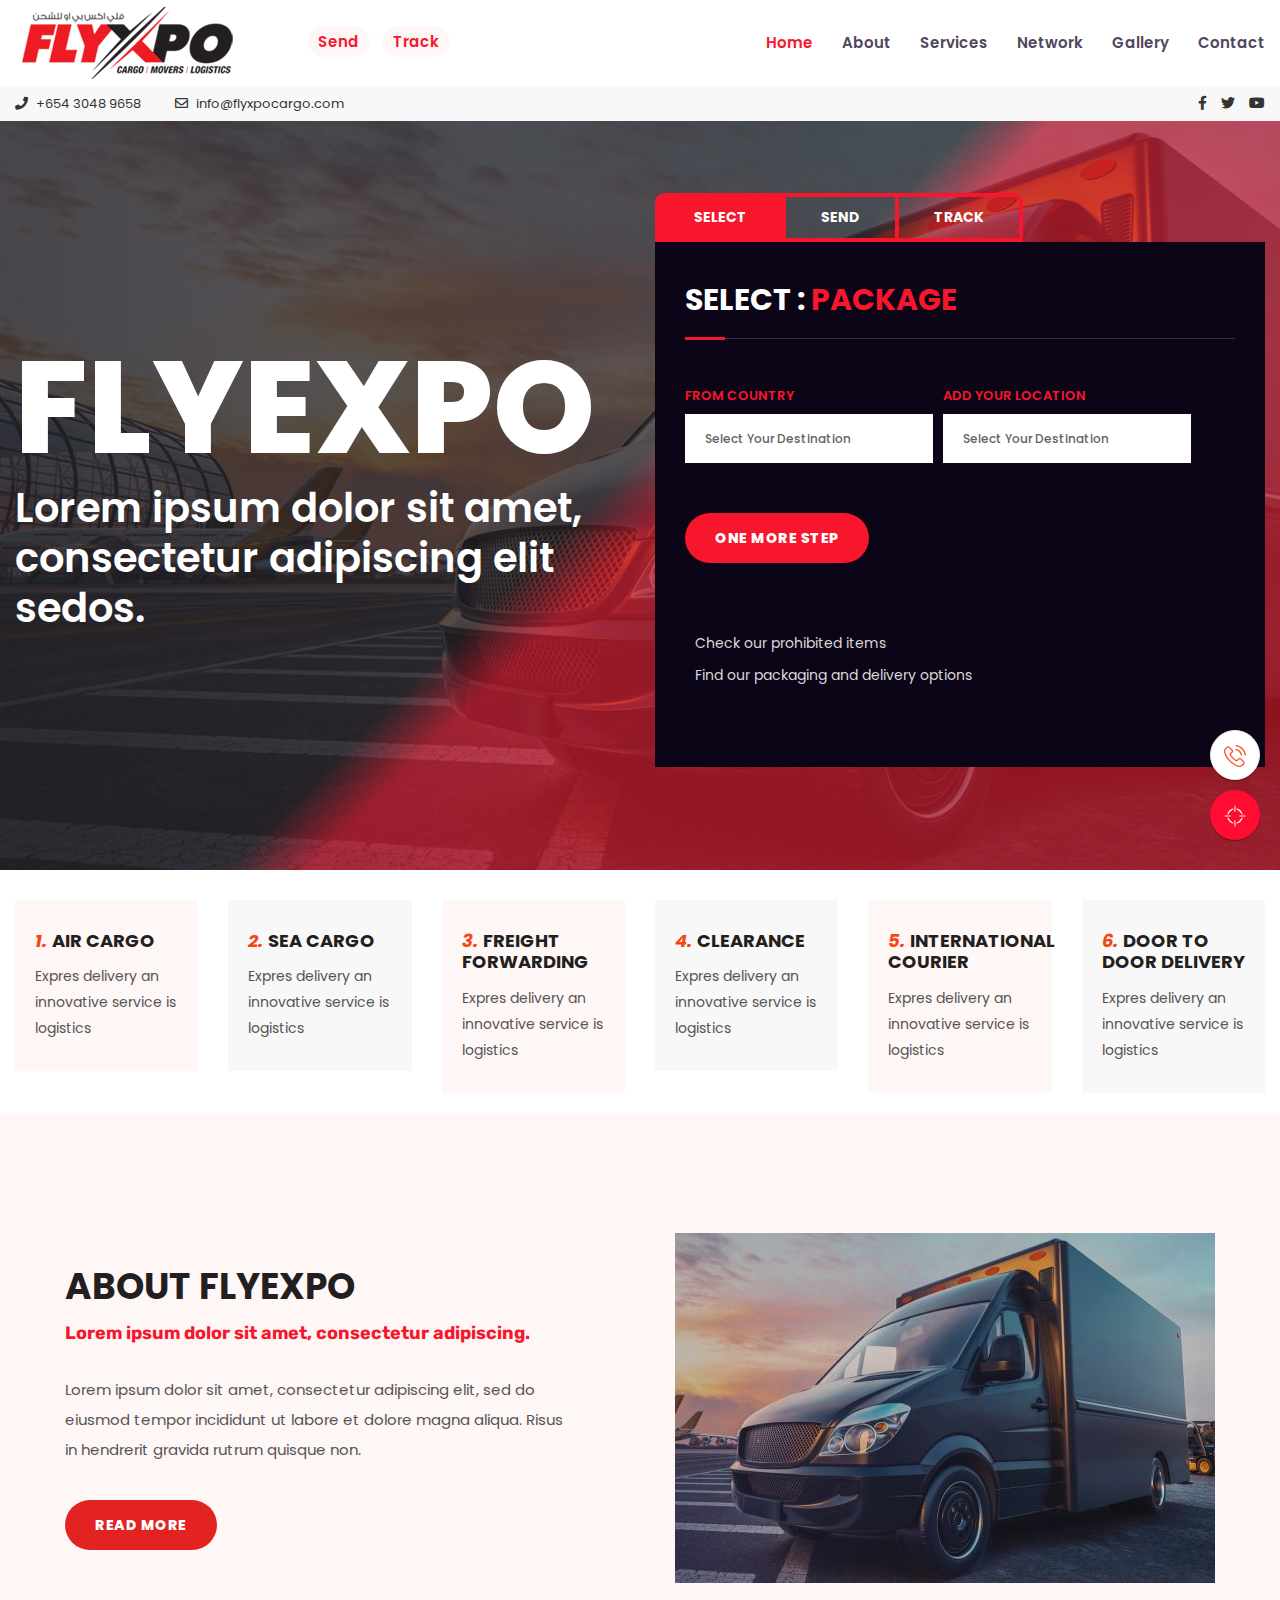
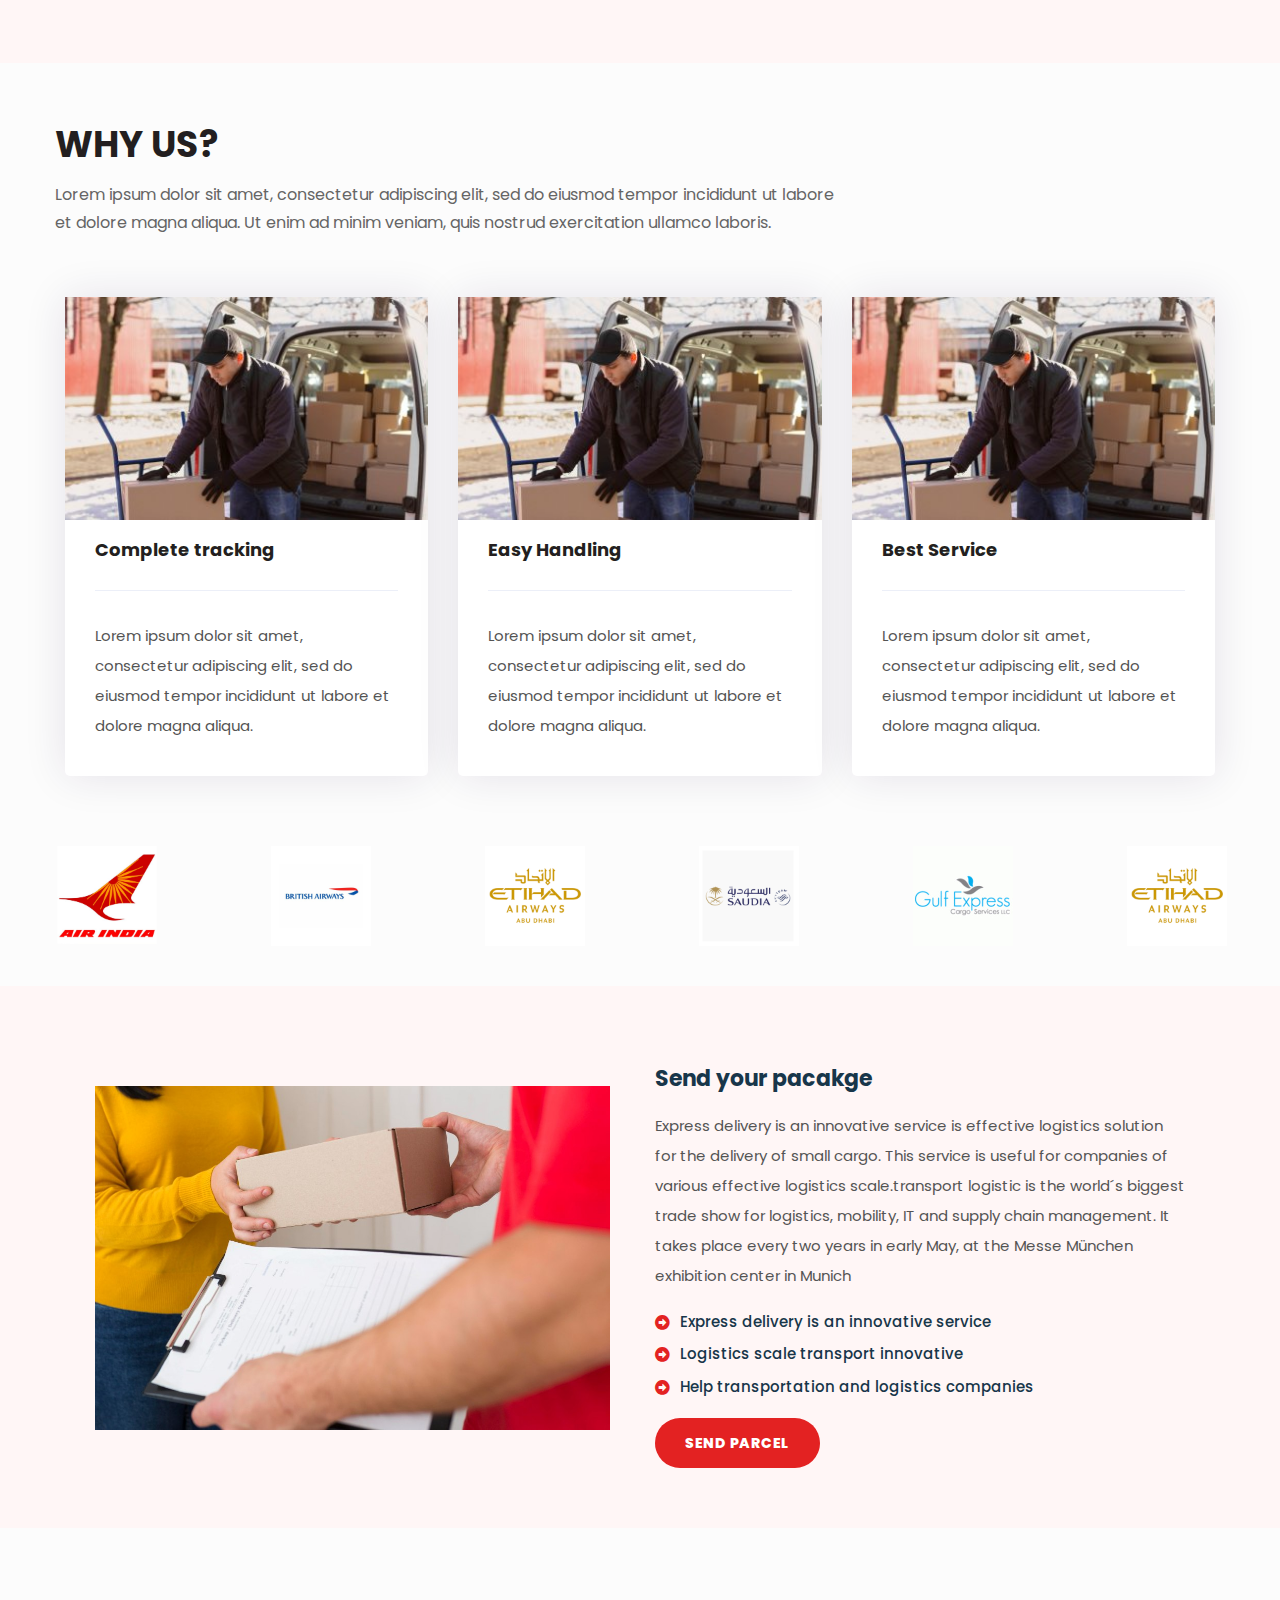
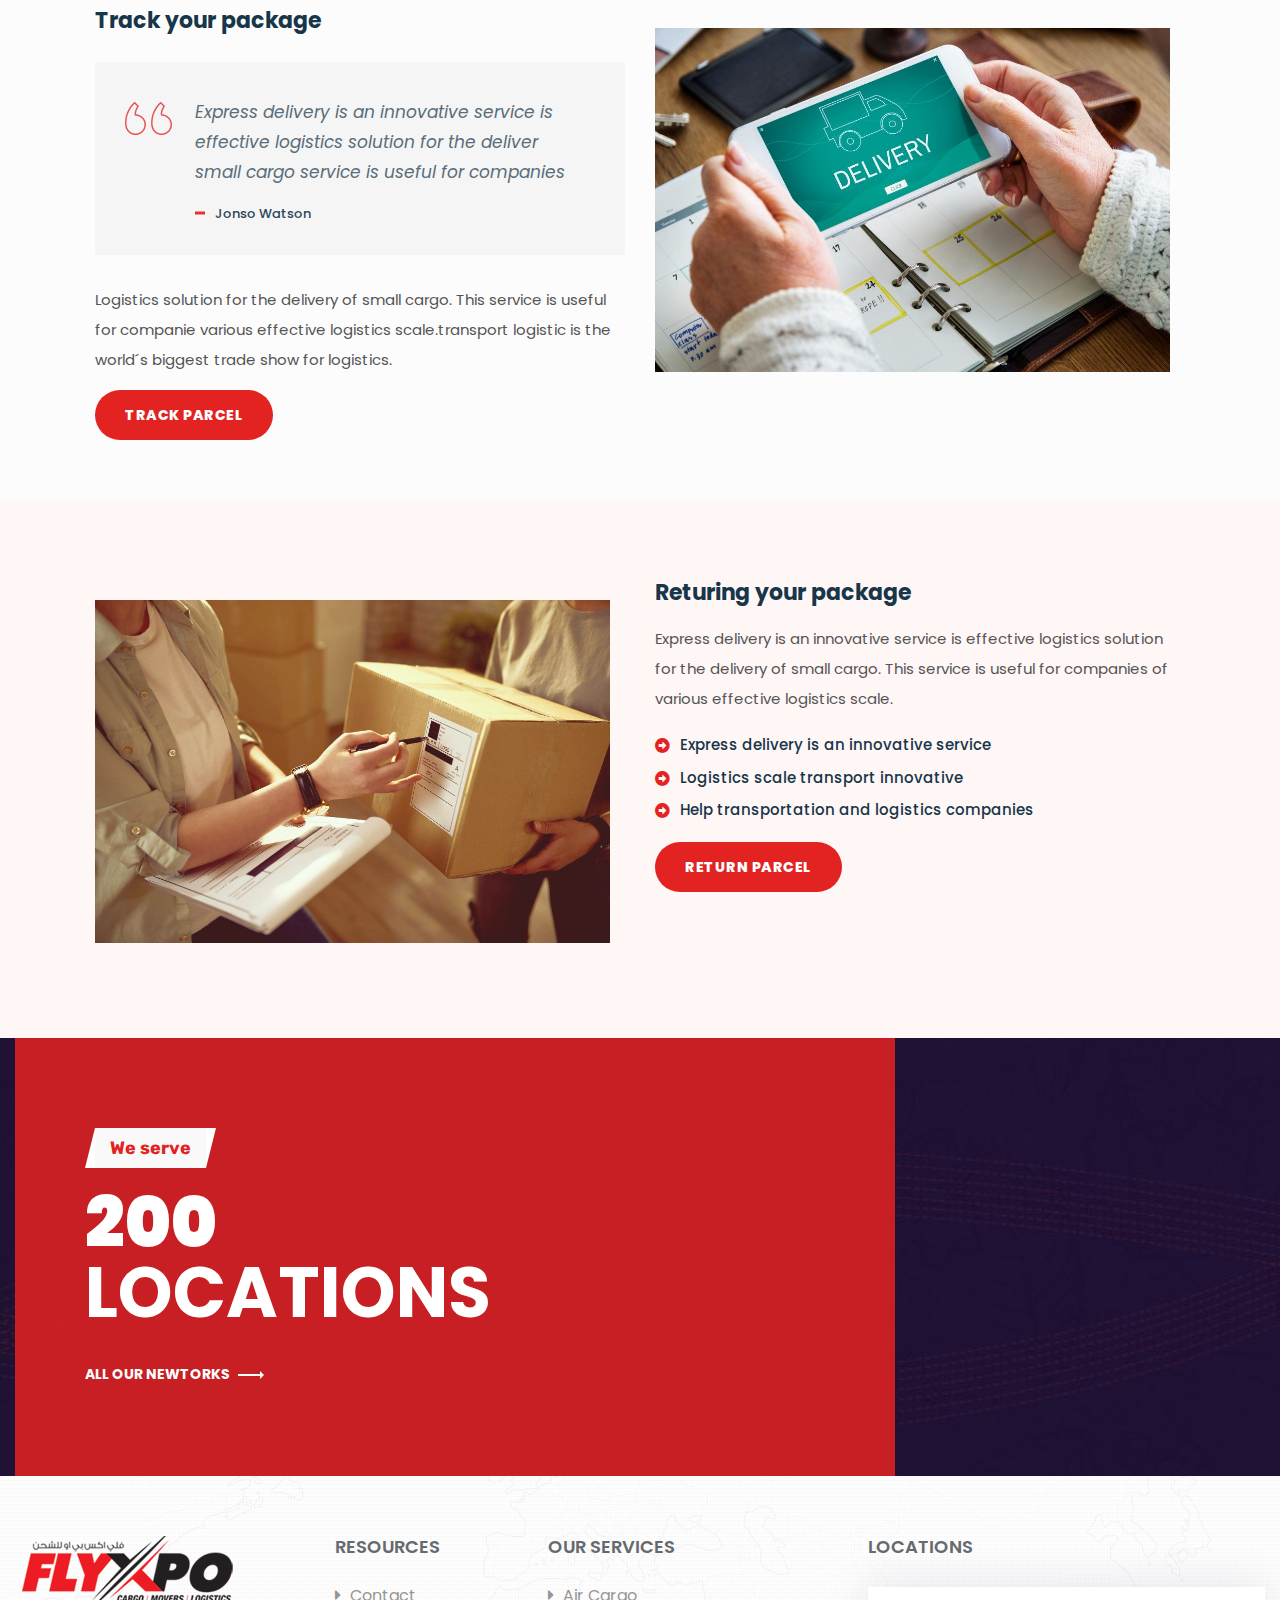
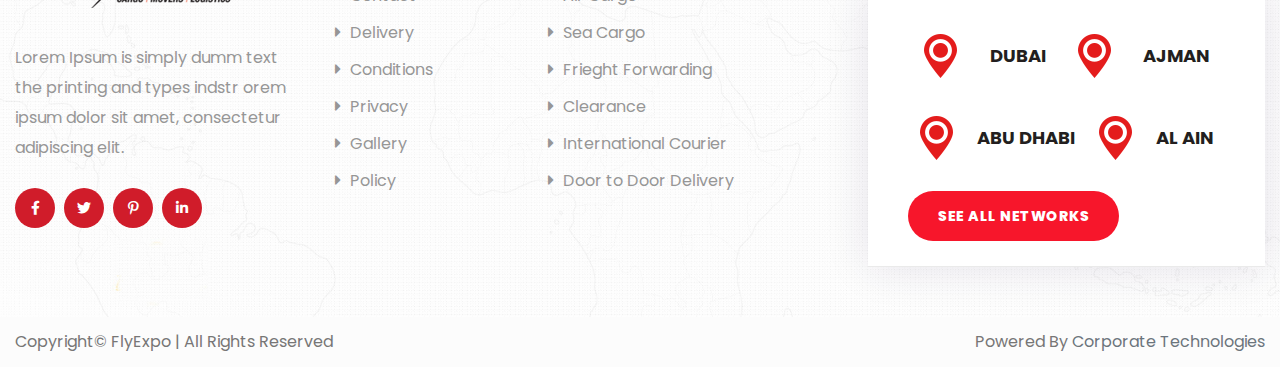
==== commit 737f9c88: "v1.1" ====
--- a/index.html
+++ b/index.html
@@ -40,10 +40,52 @@
 
         <!-- header-start -->
         <header>
+            
+            <div id="header-sticky" class="main-header">
+                <div class="container">
+                    <div class="row align-items-center">
+                        <div class="col-lg-5 col-md-5">
+                            <div class="logo d-flex align-items-center">
+                                <a href="index.html"><img src="img/logo/logo.png" class="mobile-logo" alt="Logo"></a>
+                                <div class="header-btn d-none d-lg-block">                                    
+                                    <a href="pickup.html" class="br-25 theme-color f-600 track-btn">Send</a>
+                                    <a href="tracking.html" class="br-25 theme-color f-600 track-btn">Track</a>
+                                </div>
+                            </div>
+                        </div>
+                        <div class="col-lg-7 col-md-7 d-none d-md-block">
+                            <div class="menu-area">
+                                <div class="main-menu">
+                                    <nav id="mobile-menu">
+                                        <ul>
+                                            <li class="active"><a href="index.html">Home</a>
+                                                <ul class="submenu">
+                                                    <li><a href="index-2.html">Home Alt</a></li>
+                                                </ul>
+                                            </li>
+                                            <li><a href="about-us.html">About</a></li>
+                                            <li><a href="services.html">Services</a></li>
+                                            <li><a href="network.html">Network</a></li>
+                                            <li><a href="gallery.html">Gallery</a></li>
+                                            <li><a href="contact.html">Contact</a></li>
+                                            <li class="d-block d-sm-none"> <a href="pickup.html" class="">Send</a></li>
+                                            <li class="d-block d-sm-none"> <a href="tracking.html" class="">Track</a></li>                                            
+                                        </ul>
+                                    </nav>
+                                </div>                                
+                            </div>
+                        </div>
+                        <div class="col-12 p-0">
+                            <div class="mobile-menu"></div>
+                        </div>
+                    </div>
+                </div>
+            </div>
+
             <div class="header-top-wrap gray-bg d-none d-md-block">
-                <div class="container-fluid header-container-p">
+                <div class="container">
                     <div class="row">
-                        <div class="col-xl-6 col-lg-7 col-md-6">
+                        <div class="col-lg-6 col-md-6">
                             <div class="header-contact">
                                 <ul>
                                     <li><i class="fas fa-phone"></i>+654 3048 9658</li>
@@ -51,7 +93,7 @@
                                 </ul>
                             </div>
                         </div>
-                        <div class="col-xl-6 col-lg-5 col-md-6">
+                        <div class="col-lg-6 col-md-6">
                             <div class="header-top-right d-flex justify-content-end align-items-center">
                                 <div class="header-social">
                                     <ul>
@@ -65,46 +107,12 @@
                     </div>
                 </div>
             </div>
-            <div id="header-sticky" class="main-header">
-                <div class="container-fluid header-container-p">
-                    <div class="row align-items-center">
-                        <div class="col-lg-3 col-md-6">
-                            <div class="logo">
-                                <a href="index.html"><img src="img/logo/logo.png" class="mobile-logo" alt="Logo"></a>
-                            </div>
-                        </div>
-                        <div class="col-lg-9 col-md-6 d-none d-md-block">
-                            <div class="menu-area">
-                                <div class="main-menu">
-                                    <nav id="mobile-menu">
-                                        <ul>
-                                            <li class="active"><a href="index.html">Home</a></li>
-                                            <li><a href="about-us.html">About</a></li>
-                                            <li><a href="services.html">Services</a></li>
-                                            <li><a href="network.html">Network</a></li>
-                                            <li><a href="gallery.html">Gallery</a></li>
-                                            <li><a href="contact.html">Contact</a></li>
-                                            <li class="d-block d-sm-none"> <a href="tracking.html" class="">Track now</a></li>
-                                            <li class="d-block d-sm-none"> <a href="pickup.html" class="">Pickup request</a></li>
-                                        </ul>
-                                    </nav>
-                                </div>
-                                <div class="header-btn d-none d-sm-block">
-                                    <a href="tracking.html" class="btn br-25">Track now</a>
-                                    <a href="pickup.html" class="btn br-25">Pickup request</a>
-                                </div>
-                            </div>
-                        </div>
-                        <div class="col-12">
-                            <div class="mobile-menu"></div>
-                        </div>
-                    </div>
-            </div>
+
         </header>
         <!-- header-start-end -->
 
         <!-- main-area -->
-        <main>
+        <main class="this-class">
 
             <!-- slider-area -->
             <section class="slider-area">
@@ -113,46 +121,242 @@
                         <div class="slider-overlay-bg"></div>
                         <div class="slider-bg-shape"></div>
                         <div class="container">
-                            <div class="row justify-content-center">
-                                <div class="col-xl-10 col-lg-11">
-                                    <div class="slider-content text-center">
-                                        <h2 data-animation="fadeInUpS" data-delay=".3s">FlyExpo Movers</h2>
-                                        <p class="slider-para" data-animation="fadeInUpS" data-delay=".6s">Lorem ipsum dolor sit amet, consectetur adipiscing elit, sed do eiusmod tempor magna aliqua. </p>
-                                        <div class="slider-form" data-animation="fadeInUpS" data-delay=".9s">
-                                            <form action="#">
-                                                <input type="text" placeholder="Tracking id">
-                                                <button class="btn">Track now</button>
-                                            </form>
-                                        </div>
-                                    </div>
-                                </div>
-                            </div>
-                        </div>
-                    </div>
-                    <div class="single-slider slider-bg slider-bg-2 slider-video-overlay d-flex align-items-center">
-                        <div class="slider-overlay-bg"></div>
-                        <div class="slider-bg-shape"></div>
-                        <div class="container">
-                            <div class="row justify-content-center">
-                                <div class="col-xl-10 col-lg-11">
-                                    <div class="slider-content text-center">
-                                        <h2 data-animation="fadeInUpS" data-delay=".3s">Logistics Partner</h2>
-                                        <p data-animation="fadeInUpS" data-delay=".6s">Lorem ipsum dolor sit amet, consectetur adipiscing elit, sed do eiusmod tempor incididunt ut labore et dolore magna aliqua.</p>
-                                        <div class="slider-form" data-animation="fadeInUpS" data-delay=".9s">
-                                            <form action="pickup.html">
-                                                <button class="btn br-25">Get Pickup Quote</button>
-                                            </form>
-                                        </div>
-                                    </div>
-                                </div>
-                            </div>
-                        </div>
-                    </div>
+                            <div class="row justify-content-start align-items-center">
+                                <div class="col-lg-6">
+                                    <div class="slider-content">
+                                        <h2 data-animation="fadeInUpS" data-delay=".3s">FlyExpo</h2>
+                                        <p class="slider-para" data-animation="fadeInUpS" data-delay=".6s">Lorem ipsum dolor sit amet, consectetur adipiscing elit sedos.  </p>
+                                        
+                                    </div>
+                                </div>
+                                <div class="col-lg-6 col-lg-6 pb-30">
+                                    <div class="">
+                                        <div id="exampleModalLong" class="">
+                                            <div class="modal-content fare-rate-modal">
+                                                <ul class="nav nav-tabs setup-panel">
+                                                    <li class="nav-item single-steps">
+                                                        <a class="nav-link btn-amber" href="#step-1">Select</a>
+                                                    </li>
+                                                    <li class="nav-item single-steps">
+                                                        <a class="nav-link btn-blue-grey" href="#step-2">Send</a>
+                                                    </li>
+                                                    <li class="nav-item single-steps">
+                                                        <a class="nav-link btn-blue-grey" href="#step-3">Track</a>
+                                                    </li>
+                                                </ul>
+                                                <form action="#" method="post">
+                                                    <div class="single-setup" id="step-1">
+                                                        <div class="fare-rate-tab-content">
+                                                            <div class="modal-shipping-title">
+                                                                <h2 class="">Select : <span>Package</span></h2>
+                                                            </div>
+                                                            <div class="modal-shipping-info">
+
+                                                                <ul>
+                                                                    <li>
+                                                                        <div class="shipping-address-form">
+                                                                            <div class="shipping-country-box form-group">
+                                                                                <label for="from-country">from country</label>
+                                                                                <input type="text" required="required" id="from-country" placeholder="Select Your Destination">
+                                                                            </div>
+                                                                            <div class="shipping-address-box form-group">
+                                                                                <label for="from-country-location">add your location</label>
+                                                                                <input type="text" required="required" id="from-country-location" placeholder="Select Your Destination">
+                                                                            </div>
+                                                                        </div>
+                                                                    </li>
+                                                                    <li>
+                                                                        <div class="shipping-address-form">
+                                                                            <button class="btn nextBtn-2" type="button">one more step</button>
+                                                                        </div>
+                                                                    </li>
+                                                                </ul>
+                                                            </div>
+                                                            <div class="modal-shipping-more-list">
+                                                                <ul>
+                                                                    <li><a href="#"><i class="flaticon-credit-card"></i>Check our prohibited items</a></li>
+                                                                    <li><a href="#"><i class="flaticon-track"></i> Find our packaging and delivery options</a></li>
+                                                                </ul>
+                                                            </div>
+                                                            
+                                                        </div>
+                                                    </div>
+                                                    <div class="single-setup" id="step-2">
+                                                        <div class="fare-rate-tab-content">
+                                                            <div class="modal-shipping-details">
+                                                                <div class="modal-shipping-title">
+                                                                    <h2 class="">Send : <span>Package</span></h2>
+                                                                </div>
+                                                                <div class="shipping-details-info d-flex flex-wrap">
+                                                                    <div class="single-shipping-details-box">
+                                                                        <label for="packaging-size">packaging size</label>
+                                                                        <select class="custom-select" id="packaging-size">
+                                                                            <option selected="">Standart Size ( 42” x 36” )</option>
+                                                                            <option>Standart Size ( 82” x 86” )</option>
+                                                                            <option>Standart Size ( 102” x 165” )</option>
+                                                                            <option>Standart Size ( 110” x 205” )</option>
+                                                                            <option>Standart Size ( 120” x 250” )</option>
+                                                                        </select>
+                                                                    </div>
+                                                                    <div class="single-shipping-details-box shipping-qty">
+                                                                        <label for="QTY-number">QTY</label>
+                                                                        <input type="number" value="1" id="QTY-number" required="required">
+                                                                    </div>
+                                                                    <div class="single-shipping-details-box shipping-weight">
+                                                                        <label for="packaging-weight">TOTAL WEIGHT</label>
+                                                                        <select class="custom-select" id="packaging-weight">
+                                                                            <option selected="">KG</option>
+                                                                            <option>20KG</option>
+                                                                            <option>30KG</option>
+                                                                            <option>50KG</option>
+                                                                            <option>80KG</option>
+                                                                            <option>100KG</option>
+                                                                        </select>
+                                                                    </div>
+                                                                    <div class="single-shipping-details-box shipping-transport">
+                                                                        <label for="cargo-transport">Select service</label>
+                                                                        <select class="custom-select" id="cargo-transport">
+                                                                            <option selected="">Air frieght</option>
+                                                                            <option>Sea cargo</option>
+                                                                            <option>Rail</option>
+                                                                            <option>Warehousing</option>
+                                                                            <option>Post courier</option>
+                                                                        </select>
+                                                                    </div>                                                                   
+                                                                </div>
+                                                                <div class="custom-control custom-checkbox">
+                                                                    <input type="checkbox" required="required" class="custom-control-input" id="customControlInline">
+                                                                    <label class="custom-control-label" for="customControlInline">Agree to confirm</label>
+                                                                </div>
+                                                            </div>
+                                                            <button class="btn f-left prevBtn-2" type="button">Previous</button>
+                                                            <button class="btn f-right nextBtn-2" type="button">Get Price</button>
+                                                        </div>
+                                                    </div>
+                                                    <div class="single-setup" id="step-3">
+                                                        <div class="fare-rate-tab-content">
+                                                            <div class="modal-shipping-details">
+                                                                <div class="modal-shipping-title">
+                                                                    <h2 class="">Track : <span>Package</span></h2>                                                                    
+                                                                </div>
+                                                                <div class="f-left pr-20">
+                                                                    <div class="shipping-details-info shipping-tracking-info flex-wrap">
+                                                                        <div class="modal-tracking-info">
+                                                                            <label for="invoice-id">invoice Id</label>
+                                                                            <input type="text" id="invoice-id" placeholder="Enter Your Id">
+                                                                        </div>                                                                        
+                                                                    </div>
+                                                                    <button class="btn nextBtn-2">find your product</button>
+                                                                </div>
+                                                            </div>
+                                                            <div class="modal-shipping-more-list pt-50">
+                                                                <ul>
+                                                                    <li><a href="#"><i class="flaticon-credit-card"></i> Need help finding your tracking number?</a></li>
+                                                                    <li><a href="#"><i class="flaticon-track"></i>Need to track an flyxpocargo Parcel?</a></li>
+                                                                </ul>
+                                                            </div>
+                                                           
+
+                                                        </div>
+                                                    </div>
+                                                </form>
+                                            </div>
+                                        </div>
+                                    </div>
+                                </div>
+                            </div>
+                        </div>
+                    </div>
+                    
                 </div>
             </section>
             <!-- slider-area-end -->
             
-            <!-- about-area -->
+            <!-- category-area -->
+            <section class="s-category-area">
+                <div class="container-fluid">
+                    <div class="row">
+                        <div class="col-xl-2 col-6">
+                            <div class="s-single-cat t-single-cat light-bg">
+                                <div class="s-cat-content">
+                                    <h5><i>1.</i><a href="services.html">Air Cargo</a></h5>
+                                    <p>Expres delivery an innovative service is logistics</p>
+                                </div>
+                            </div>
+                        </div>
+                        <div class="col-xl-2 col-6">
+                            <div class="s-single-cat t-single-cat gray-bg">                                
+                                <div class="s-cat-content">
+                                    <h5><i>2.</i><a href="services.html">Sea Cargo</a></h5>
+                                    <p>Expres delivery an innovative service is logistics</p>
+                                </div>
+                            </div>
+                        </div>
+                        <div class="col-xl-2 col-6">
+                            <div class="s-single-cat t-single-cat light-bg">
+                                <div class="s-cat-content">
+                                    <h5><i>3.</i><a href="services.html">Freight Forwarding</a></h5>
+                                    <p>Expres delivery an innovative service is logistics</p>
+                                </div>
+                            </div>
+                        </div>
+                        <div class="col-xl-2 col-6">
+                            <div class="s-single-cat t-single-cat gray-bg">
+                                <div class="s-cat-content">
+                                    <h5><i>4.</i><a href="services.html">Clearance</a></h5>
+                                    <p>Expres delivery an innovative service is logistics</p>
+                                </div>
+                            </div>
+                        </div>
+                        <div class="col-xl-2 col-6">
+                            <div class="s-single-cat t-single-cat light-bg">
+                                <div class="s-cat-content">
+                                    <h5><i>5.</i><a href="services.html">International Courier</a></h5>
+                                    <p>Expres delivery an innovative service is logistics</p>
+                                </div>
+                            </div>
+                        </div>
+                        <div class="col-xl-2 col-6">
+                            <div class="s-single-cat t-single-cat gray-bg">
+                                <div class="s-cat-content">
+                                    <h5><i>6.</i><a href="services.html">Door to Door Delivery</a></h5>
+                                    <p>Expres delivery an innovative service is logistics</p>
+                                </div>
+                            </div>
+                        </div>
+                    </div>
+                </div>
+            </section>
+            <!-- category-area-end -->
+
+             <!-- About-area-start -->
+            <section class="international-services position-relative pt-120 pb-80 fix light-bg">
+                <div class="container">
+                    <div class="services-wrapper">
+                        <div class="row align-items-center">
+                            <div class="col-lg-6 order-0 order-lg-2">
+                                <div class="int-services-img text-center text-lg-right">
+                                    <img src="img/images/about_img_1.jpg" alt="img">
+                                </div>
+                            </div>
+                            <div class="col-lg-6">
+                                <div class="s-section-title mb-30">
+                                    <h2>About FlyExpo</h2>
+                                    <h6>Lorem ipsum dolor sit amet, consectetur adipiscing.</h6>
+                                </div>
+                                <div class="int-services-content">
+                                    <p>Lorem ipsum dolor sit amet, consectetur adipiscing elit, sed do eiusmod tempor incididunt ut labore et dolore magna aliqua. Risus in hendrerit gravida rutrum quisque non.</p>
+                                    <a href="#" class="btn red-btn">Read more</a>
+                                </div>
+                            </div>
+                        </div>
+                    </div>                    
+                </div>
+                <div class="overlay-title paroller" data-paroller-factor="0.15" data-paroller-factor-lg="0.15" data-paroller-factor-md="0.15" data-paroller-factor-sm="0.15" data-paroller-type="foreground" data-paroller-direction="horizontal">Cargo</div>
+            </section>
+            
+        <!-- About-area-end -->
+        <!--             
             <section class="about-area about-bg">
                 <div class="container">
                     <div class="row">
@@ -219,17 +423,15 @@
                         </div>
                     </div>
                 </div>
-            </section>
-            <!-- about-area-end -->
-
-            <!-- services-area -->
-            <section class="services-area pt-80 pb-40">
+            </section> -->
+
+            <!-- why us -area -->
+            <section class="services-area pt-60 pb-40 primary-bg">
                 <div class="container">
-                    <div class="row justify-content-center">
+                    <div class="row justify-content-start pl-40">
                         <div class="col-xl-8 col-lg-10">
-                            <div class="s-section-title text-center mb-60">
-                                <h6>FlyExpo</h6>
-                                <h2>Services</h2>
+                            <div class="s-section-title mb-60">
+                                <h2>Why us?</h2>
                                 <p>Lorem ipsum dolor sit amet, consectetur adipiscing elit, sed do eiusmod tempor incididunt ut labore et dolore magna aliqua. Ut enim ad minim veniam, quis nostrud exercitation ullamco laboris.</p>
                             </div>
                         </div>
@@ -239,12 +441,12 @@
                             <div class="col-lg-4 col-md-6">
                                 <div class="single-services mb-30">
                                     <div class="services-thumb">
-                                        <a href="#"><img src="img/images/services_img01.jpg" alt="img"></a>
+                                        <a href="#"><img src="img/images/services_img02.jpg" alt="img"></a>
                                     </div>
                                     <div class="services-content">
                                         <div class="mb-15">
                                         </div>
-                                        <h3><a href="#">Air Cargo</a></h3>
+                                        <h3><a href="#">Complete tracking</a></h3>
                                         <hr>
                                         <p>Lorem ipsum dolor sit amet, consectetur adipiscing elit, sed do eiusmod tempor incididunt ut labore et dolore magna aliqua. </p>
                                     </div>
@@ -258,36 +460,7 @@
                                     <div class="services-content">
                                         <div class="mb-15">
                                         </div>
-                                        <h3><a href="#">Sea Cargo</a></h3>
-                                        <hr>
-                                        <p>Lorem ipsum dolor sit amet, consectetur adipiscing elit, sed do eiusmod tempor incididunt ut labore et dolore magna aliqua. </p>
-                                    </div>
-                                </div>
-                            </div>
-                            <div class="col-lg-4 col-md-6">
-                                <div class="single-services mb-30">
-                                    <div class="services-thumb">
-                                        <a href="#"><img src="img/images/services_img03.jpg" alt="img"></a>
-                                    </div>
-                                    <div class="services-content">
-                                        <div class="mb-15">
-                                        </div>
-                                        <h3><a href="#">Freight Forwarding</a></h3>
-                                        <hr>
-                                        <p>Lorem ipsum dolor sit amet, consectetur adipiscing elit, sed do eiusmod tempor incididunt ut labore et dolore magna aliqua. </p>
-                                    </div>
-                                </div>
-                            </div>
-
-                            <div class="col-lg-4 col-md-6">
-                                <div class="single-services mb-30">
-                                    <div class="services-thumb">
-                                        <a href="#"><img src="img/images/services_img01.jpg" alt="img"></a>
-                                    </div>
-                                    <div class="services-content">
-                                        <div class="mb-15">
-                                        </div>
-                                        <h3><a href="#">Clearance</a></h3>
+                                        <h3><a href="#">Easy Handling</a></h3>
                                         <hr>
                                         <p>Lorem ipsum dolor sit amet, consectetur adipiscing elit, sed do eiusmod tempor incididunt ut labore et dolore magna aliqua. </p>
                                     </div>
@@ -301,100 +474,183 @@
                                     <div class="services-content">
                                         <div class="mb-15">
                                         </div>
-                                        <h3><a href="#">International Courier</a></h3>
+                                        <h3><a href="#">Best Service</a></h3>
                                         <hr>
                                         <p>Lorem ipsum dolor sit amet, consectetur adipiscing elit, sed do eiusmod tempor incididunt ut labore et dolore magna aliqua. </p>
                                     </div>
                                 </div>
                             </div>
-                            <div class="col-lg-4 col-md-6">
-                                <div class="single-services mb-30">
-                                    <div class="services-thumb">
-                                        <a href="#"><img src="img/images/services_img03.jpg" alt="img"></a>
-                                    </div>
-                                    <div class="services-content">
-                                        <div class="mb-15">
-                                        </div>
-                                        <h3><a href="#">Door to Door Delivery</a></h3>
-                                        <hr>
-                                        <p>Lorem ipsum dolor sit amet, consectetur adipiscing elit, sed do eiusmod tempor incididunt ut labore et dolore magna aliqua. </p>
-                                    </div>
-                                </div>
-                            </div>
-                        </div>
-                    </div>
-                </div>
+                        </div>
+                    </div>
+                </div>
+
+                <!-- brand-area -->
+                <div class="brand-area pt-40">
+                    <div class="container">                    
+                        <div class="row brand-active">
+                            <div class="col-12">
+                                <div class="signle-brand">
+                                    <img src="img/brand/client-logo-1.jpg" alt="img">
+                                </div>
+                            </div>
+                            <div class="col-12">
+                                <div class="signle-brand">
+                                    <img src="img/brand/client-logo-2.jpg" alt="img">
+                                </div>
+                            </div>
+                            <div class="col-12">
+                                <div class="signle-brand">
+                                    <img src="img/brand/client-logo-3.jpg" alt="img">
+                                </div>
+                            </div>
+                            <div class="col-12">
+                                <div class="signle-brand">
+                                    <img src="img/brand/client-logo-4.jpg" alt="img">
+                                </div>
+                            </div>
+                            <div class="col-12">
+                                <div class="signle-brand">
+                                    <img src="img/brand/client-logo-5.jpg" alt="img">
+                                </div>
+                            </div>
+                            <div class="col-12">
+                                <div class="signle-brand">
+                                    <img src="img/brand/client-logo-3.jpg" alt="img">
+                                </div>
+                            </div>
+                        </div>
+                    </div>
+                </div>
+                <!-- brand-area-end -->
             </section>
-            <!-- services-area-end -->
-
-            <!-- fact-area -->
-            <section class="fact-area position-relative pt-40">
-                <div class="fact-bg"></div>
+            <!-- why us -area-end -->
+
+
+            <!-- services-zigzag-start -->
+            <div class="services-details-area pt-80 pb-60 light-bg">
                 <div class="container">
-                    <div class="row justify-content-center">
-                        <div class="col-lg-6">
-                            <div class="s-section-title text-center mb-70">
-                                <h6>Delivery Anything</h6>
-                                <h2>Exclusive Cargo Gallery</h2>
-                            </div>
-                        </div>
-                    </div>
-                    <div class="row">
-                        <div class="col-xl-3 col-lg-4 col-sm-6">
-                            <div class="single-fact mb-50">
-                                <div class="fact-icon mb-25">
-                                    <i class="fas fa-cube"></i>
-                                </div>
-                                <div class="fact-content">
-                                    <h4><span class="count">3,560</span> km</h4>
-                                    <h6>Package Delivered</h6>
-                                    <p>Lorem ipsum dolor sit amet, consectetur adipiscing elit, sed do eiusmod.</p>
-                                </div>
-                            </div>
-                        </div>
-                        <div class="col-xl-3 col-lg-4 col-sm-6">
-                            <div class="single-fact mb-50">
-                                <div class="fact-icon mb-25">
-                                    <i class="fas fa-map-marker-alt"></i>
-                                </div>
-                                <div class="fact-content">
-                                    <h4><span class="count">195</span></h4>
-                                    <h6>Countries Covered</h6>
-                                    <p>Lorem ipsum dolor sit amet, consectetur adipiscing elit, sed do eiusmod.</p>
-                                </div>
-                            </div>
-                        </div>
-                        <div class="col-xl-3 col-lg-4 col-sm-6">
-                            <div class="single-fact mb-50">
-                                <div class="fact-icon mb-25">
-                                    <i class="far fa-user"></i>
-                                </div>
-                                <div class="fact-content">
-                                    <h4><span class="count">456</span> k</h4>
-                                    <h6>Happy Customer</h6>
-                                    <p>Lorem ipsum dolor sit amet, consectetur adipiscing elit, sed do eiusmod.</p>
-                                </div>
-                            </div>
-                        </div>
-                        <div class="col-xl-3 col-lg-4 col-sm-6">
-                            <div class="single-fact mb-50">
-                                <div class="fact-icon mb-25">
-                                    <i class="far fa-thumbs-up"></i>
-                                </div>
-                                <div class="fact-content">
-                                    <h4><span class="count">99</span> Yr</h4>
-                                    <h6>Year Experience</h6>
-                                    <p>Lorem ipsum dolor sit amet, consectetur adipiscing elit, sed do eiusmod.</p>
-                                </div>
-                            </div>
-                        </div>
-                    </div>
-                </div>
-            </section>
-            <!-- fact-area-end -->
+                    <div class="services-details-wrap">
+                        <div class="row">
+                            <div class="col-lg-6">
+                                <aside class="services-sidebar">                     
+                                    
+                                    <div class="services-widget">
+                                        <div class="services-details-img">
+                                        <img src="img/images/send_parcel.jpg" alt="">
+                                    </div>
+                                    </div>
+                                    
+                                </aside>
+                            </div>
+                            <div class="col-lg-6">
+                                <div class="services-details-content">
+                                    <h4>Send your pacakge</h4>
+                                    <p>Express delivery is an innovative service is effective logistics solution for the delivery of small cargo. This service
+                                    is useful for companies of various effective logistics scale.transport logistic is the world´s biggest trade show for
+                                    logistics, mobility, IT and supply chain management. It takes place every two years in early May, at the Messe München
+                                    exhibition center in Munich</p>
+                                    <div class="services-details-list">
+                                        <ul>
+                                            <li><i class="fas fa-arrow-alt-circle-right"></i>Express delivery is an innovative service</li>
+                                            <li><i class="fas fa-arrow-alt-circle-right"></i>Logistics scale transport innovative</li>
+                                            <li><i class="fas fa-arrow-alt-circle-right"></i>Help transportation and logistics companies</li>
+                                        </ul>
+                                    </div>
+                                    <a href="pickup.html" class="btn red-btn">Send Parcel</a>
+                                </div>
+                            </div>
+                        </div>
+                    </div>
+                </div>
+            </div>
+            <!-- services-zigzag-end -->
+                <!-- services-zigzag-start -->
+                <div class="services-details-area pt-80 pb-60 primary-bg">
+                    <div class="container">
+                        <div class="services-details-wrap">
+                            <div class="row">                                
+                                <div class="col-lg-6 order-sm-2">
+                                    <aside class="services-sidebar">
+                                        <div class="services-widget">
+                                            <div class="services-details-img">
+                                            <img src="img/images/track_parcel_2.jpg" alt="">
+                                        </div>
+                                        </div>
+                                        
+                                    </aside>
+                                </div>
+                                <div class="col-lg-6 order-sm-1">
+                                    <div class="services-details-content">
+                                        <h4>Track your package</h4>
+                                        <blockquote class="services-blockquote">
+                                            Express delivery is an innovative service is effective logistics solution for the deliver small cargo service is useful
+                                            for companies
+                                            <footer class="services-blockquote-footer">Jonso Watson</footer>
+                                        </blockquote>                                    
+                                        <p>Logistics solution for the delivery of small cargo. This service is useful for companie various effective logistics
+                                        scale.transport logistic is the world´s biggest trade show for logistics.</p>
+                                        <a href="tracking.html" class="btn red-btn">Track Parcel</a>
+                                    </div>
+                                </div>
+                            </div>
+                        </div>
+                    </div>
+                </div>
+                <!-- services-zigzag-end -->
+                        <!-- services-zigzag-start -->
+                        <div class="services-details-area pt-80 pb-60 light-bg">
+                            <div class="container">
+                                <div class="services-details-wrap">
+                                    <div class="row">
+                                        <div class="col-lg-6">
+                                            <aside class="services-sidebar">
+                                                <div class="services-widget">
+                                                    <div class="services-details-img">
+                                                    <img src="img/images/return_parcel.jpg" alt="">
+                                                </div>
+                                                </div>
+                                                
+                                            </aside>
+                                        </div>
+                                        <div class="col-lg-6">
+                                            <div class="services-details-content">
+                                                <h4>Returing your package</h4>
+                                                <p>Express delivery is an innovative service is effective logistics solution for the delivery of small cargo. This service
+                                                is useful for companies of various effective logistics scale.</p>
+                                                <div class="services-details-list">
+                                                    <ul>
+                                                        <li><i class="fas fa-arrow-alt-circle-right"></i>Express delivery is an innovative service</li>
+                                                        <li><i class="fas fa-arrow-alt-circle-right"></i>Logistics scale transport innovative</li>
+                                                        <li><i class="fas fa-arrow-alt-circle-right"></i>Help transportation and logistics companies</li>
+                                                    </ul>
+                                                </div>                                                
+                                                <a href="#" class="btn red-btn">Return parcel</a>
+                                            </div>
+                                        </div>
+                                    </div>
+                                </div>
+                            </div>
+                        </div>
+                        <!-- services-zigzag-end -->
+         
+                        <section class="video-area video-bg">
+                            <div class="container">
+                                <div class="video-overlay s-video-overlay">
+                                    <div class="row align-items-center">
+                                        <div class="col-lg-12">
+                                            <div class="video-title">
+                                                <span>We serve</span>
+                                                <h2><span>200</span> locations</h2>
+                                                <a href="network.html">all our newtorks<span></span></a>
+                                            </div>
+                                        </div>                                       
+                                    </div>
+                                </div>
+                            </div>
+                        </section>
 
             <!-- Branches Area -->
-            <section class="choose-area pt-80 pb-40">
+            <!-- <section class="choose-area pt-80 pb-40">
                 <div class="container">
                     <div class="row justify-content-center">
                         <div class="col-xl-7 col-lg-10">
@@ -472,55 +728,9 @@
                         </div>
                     </div>
                 </div>
-            </section>
-            <!-- Branches area-end -->
-
-            <!-- brand-area -->
-            <div class="brand-area pt-80 pb-80 light-bg">
-                <div class="container">
-                    <div class="row justify-content-center">
-                        <div class="col-lg-6">
-                            <div class="s-section-title text-center mb-70">
-                                <h6>Our Clients</h6>
-                                <h2>Popular Brands</h2>
-                            </div>
-                        </div>
-                    </div>
-                    <div class="row brand-active">
-                        <div class="col-12">
-                            <div class="signle-brand">
-                                <img src="img/brand/brnad_logo01.png" alt="img">
-                            </div>
-                        </div>
-                        <div class="col-12">
-                            <div class="signle-brand">
-                                <img src="img/brand/brnad_logo02.png" alt="img">
-                            </div>
-                        </div>
-                        <div class="col-12">
-                            <div class="signle-brand">
-                                <img src="img/brand/brnad_logo03.png" alt="img">
-                            </div>
-                        </div>
-                        <div class="col-12">
-                            <div class="signle-brand">
-                                <img src="img/brand/brnad_logo04.png" alt="img">
-                            </div>
-                        </div>
-                        <div class="col-12">
-                            <div class="signle-brand">
-                                <img src="img/brand/brnad_logo05.png" alt="img">
-                            </div>
-                        </div>
-                        <div class="col-12">
-                            <div class="signle-brand">
-                                <img src="img/brand/brnad_logo03.png" alt="img">
-                            </div>
-                        </div>
-                    </div>
-                </div>
-            </div>
-            <!-- brand-area-end -->
+            </section> -->
+
+            
 
          </main>
         <!-- main-area-end -->
@@ -568,13 +778,14 @@
         </div>
         <!-- footer -->
         <footer>
-            <div class="footer-wrap pt-60 pb-30" data-background="img/bg/footer_bg.jpg">
+            <!-- <div class="footer-wrap pt-60 pb-30" data-background="img/bg/footer_bg.jpg"> -->
+            <div class="footer-wrap pt-60">
                 <div class="container">
                     <div class="row">
-                        <div class="col-xl-3 col-lg-4 col-md-6">
+                        <div class="col-lg-3 col-md-6">
                             <div class="footer-widget mb-50">
                                 <div class="footer-logo mb-35">
-                                    <a href="index.html"><img src="img/logo/white_logo.png" alt="img"></a>
+                                    <a href="index.html"><img src="img/logo/logo.png" alt="img"></a>
                                 </div>
                                 <div class="footer-text">
                                     <p>Lorem Ipsum is simply dumm text the printing and types indstr orem ipsum dolor sit amet, consectetur adipiscing elit.
@@ -590,10 +801,10 @@
                                 </div>
                             </div>
                         </div>
-                        <div class="col-xl-3 col-lg-4 col-md-6">
+                        <div class="col-lg-2 col-md-6 col-6">
                             <div class="footer-widget mb-50">
                                 <div class="fw-title mb-30">
-                                    <h5>Resources</h5>
+                                    <h5 class="text-dark">Resources</h5>
                                 </div>
                                 <div class="fw-link">
                                     <ul>
@@ -607,30 +818,52 @@
                                 </div>
                             </div>
                         </div>
-                        <div class="col-xl-3 col-lg-4 col-md-6">
+                        <div class="col-lg-3 col-md-6 col-6">
                             <div class="footer-widget mb-50">
                                 <div class="fw-title mb-30">
-                                    <h5>USEFUL LINKS</h5>
+                                    <h5 class="text-dark">Our Services</h5>
                                 </div>
                                 <div class="fw-link">
                                     <ul>
-                                        <li><a href="#"><i class="fas fa-caret-right"></i> About us</a></li>
-                                        <li><a href="#"><i class="fas fa-caret-right"></i> Delivery Information</a></li>
-                                        <li><a href="#"><i class="fas fa-caret-right"></i> Terms & Conditions</a></li>
-                                        <li><a href="#"><i class="fas fa-caret-right"></i> Privacy Policy</a></li>
-                                        <li><a href="#"><i class="fas fa-caret-right"></i> Refund Policy</a></li>
-                                        <li><a href="#"><i class="fas fa-caret-right"></i> Track Package</a></li>
+                                        <li><a href="#"><i class="fas fa-caret-right"></i> Air Cargo</a></li>
+                                        <li><a href="#"><i class="fas fa-caret-right"></i> Sea Cargo</a></li>
+                                        <li><a href="#"><i class="fas fa-caret-right"></i> Frieght Forwarding</a></li>
+                                        <li><a href="#"><i class="fas fa-caret-right"></i> Clearance</a></li>
+                                        <li><a href="#"><i class="fas fa-caret-right"></i> International Courier</a></li>
+                                        <li><a href="#"><i class="fas fa-caret-right"></i> Door to Door Delivery</a></li>
                                     </ul>
                                 </div>
                             </div>
                         </div>
-                        <div class="col-xl-3 col-lg-4 col-md-6">
+                        <div class="col-lg-4 col-md-6">
                             <div class="footer-widget mb-50">
                                 <div class="fw-title mb-30">
-                                    <h5>Contact</h5>
-                                </div>
+                                    <h5 class="text-dark">Locations</h5>
+                                </div>
+                                
                                 <div class="f-support-content">
-                                    <div class="footer-phone">
+
+
+                                    <div class="single-choose mb-40">
+                                        <div class="choose-head">
+                                            <div class="choose-icon mb-25 justify-content-around">
+                                                <a href="tel:+971 42344100"><img src="img/icon/map_icon.png" alt="img"></a>
+                                                <h3><a href="tel:+971 42344100">DUBAI</a></h3>
+                                                <a href="tel:+971 67311043"><img src="img/icon/map_icon.png" alt="img"></a>
+                                                <h3><a href="tel:+971 67311043">AJMAN</a></h3>
+                                            </div>
+                                           
+                                            <div class="choose-icon mb-25 justify-content-around">
+                                                <a href="tel:+971 24455745"><img src="img/icon/map_icon.png" alt="img"></a>
+                                                <h3><a href="tel:+971 24455745">ABU DHABI</a></h3>
+                                                <a href="tel:+971 37331621"><img src="img/icon/map_icon.png" alt="img"></a>
+                                                <h3><a href="tel:+971 37331621">AL AIN</a></h3>
+                                            </div>
+                                            <a href="network.html" class="btn justify-content-center">See all networks</a>
+                                        </div>
+                                    </div>
+
+                                    <!-- <div class="footer-phone">
                                         <a class="d-flex" href="tel:+971 42344100">
                                             <div class="left">
                                                 <i class="fas fa-phone-alt"></i>
@@ -673,7 +906,7 @@
                                                 <p class="second">+971 24455745 </p>
                                             </div>
                                         </a>
-                                    </div>
+                                    </div> -->
                                 </div>
                             </div>
                         </div>
--- a/css/default.css
+++ b/css/default.css
@@ -685,6 +685,19 @@
 }
 .primary-color {
 	color: #222;
+}
+
+/* Button */
+.track-btn {
+	background-color: #fff6f6;
+	padding: 5px 10px;
+	margin-left: 10px;
+	color: #f7162b;
+	transition: 0.2s all ease;
+}
+.track-btn:hover {
+	color: #fff;
+	background-color: #f7162b;
 }
 /* black overlay */
 
--- a/css/style.css
+++ b/css/style.css
@@ -1,3 +1,4 @@
+/* V1.1 */
 /* 1. Theme default css */
 @import url('https://fonts.googleapis.com/css?family=Rubik:400,400i,700,700i,900|Poppins:400,400i,500,500i,600,600i,700,700i,800,800i,900&display=swap');
  body {
@@ -43,7 +44,7 @@
 }
 a,
 button {
-	color: #1696e7;
+	color: #231f20;
 	outline: medium none;
 }
 button:focus,input:focus,input:focus,textarea,textarea:focus{outline: 0}
@@ -204,6 +205,7 @@
 } */
 .btn:hover {
 	color: #fff;
+	box-shadow: #e32222 0px 1px 30px; transition-duration: 0.1s; 
 }
 .red-btn {
 	background: #e32222;
@@ -717,7 +719,7 @@
 	border-top-right-radius: 0;
 	font-size: 14px;
 	font-weight: 700;
-	color: #cf3a1b;
+	color: #fff;
 	text-transform: uppercase;
 	padding: 10px 35px;
 }
@@ -744,7 +746,7 @@
 }
 .fare-rate-tab-content {
 	background: #0c0417;
-	padding: 60px 70px;
+	padding: 40px 30px;
 	padding-bottom: 80px;
 	overflow: hidden;
 }
@@ -806,7 +808,7 @@
 }
 .shipping-address-box input {
 	display: block;
-	width: 700px;
+	width: 248px;
 }
 .shipping-country-box {
 	margin-right: 10px;
@@ -912,6 +914,7 @@
 .shipping-details-info {
 	display: flex;
 	align-items: center;
+	flex-wrap: wrap;
 	padding-bottom: 20px;
 	border-bottom: 1px solid #2c2239;
 }
@@ -930,7 +933,7 @@
 	margin-right: 20px;
 }
 .single-shipping-details-box.shipping-weight .custom-select {
-	width: 173px;
+	width: 170px;
 }
 .single-shipping-details-box.shipping-transport .custom-select {
 	width: 215px;
@@ -1024,7 +1027,7 @@
 /* 4. Search modal */
 #search-modal,
 #exampleModalLong {
-	background-color: rgba(23,26,33,.95);
+	/* background-color: rgba(23,26,33,.95); */
 }
 #search-modal .modal-dialog {
 	position: absolute;
@@ -1218,14 +1221,14 @@
 	background-position: center;
 	background-size: cover;
 	z-index: 2;
-	clip-path: polygon(100% 0, 100% 90%, 80% 100%, 20% 100%, 0 90%, 0 0);
+	/* clip-path: polygon(100% 0, 100% 90%, 80% 100%, 20% 100%, 0 90%, 0 0); */
 
 }
 .slider-bg-2 {
 	background-image: url(../img/slider/slider_img01.jpg);
 }
 .slider-overlay-bg {
-	background-image: url(../img/slider/slider_img02.png);
+	/* background-image: url(../img/slider/slider_img02.png); */
 	background:linear-gradient(135deg, rgba(35, 31, 32, 1) 48%, rgba(247, 22, 43, 1) 52%);
 	min-height: 749px;
 	width: 100%;
@@ -1233,7 +1236,7 @@
 	left: 0;
 	top: 0;
 	z-index: -1;
-	opacity: .15;
+	opacity: .55;
 }
 
 /* .slider-bg-shape {
@@ -1275,20 +1278,23 @@
     z-index: 9;
 }
 .slider-content h2 {
-	font-size: 100px;
+	font-size: 130px;
 	text-transform: uppercase;
 	font-weight: 800;
 	color: #fff;
 	line-height: 1;
 	margin-bottom: 10px;
 }
+.modal-shipping-title h2 {
+	font-size: 30px !important;
+}
 .slider-content p {
 	color: #fff;
-	font-size: 18px;
-	line-height: 28px;
-	font-weight: 500;
-	width: 67%;
-	margin: 0 auto;
+	font-size: 40px;
+	line-height: 50px;
+	font-weight: 600;
+	/* width: 67%;
+	margin: 0 auto; */
 }
 .slider-form {
 	margin-top: 35px;
@@ -2006,10 +2012,10 @@
 }
 .s-single-cat {
 	display: block;
-	text-align: center;
+	/* text-align: center; */
 	border: 8px solid #d23c19;
 	padding: 27px 50px;
-	background: #1f1234;
+	/* background: #1f1234; */
 	position: relative;
 }
 .s-cat-icon {
@@ -2023,14 +2029,21 @@
 .s-cat-content h5 {
 	font-size: 14px;
 	text-transform: uppercase;
-	color: #fff;
+	/* color: #fff; */
 	margin-bottom: 0;
 }
+.s-cat-content a:hover {
+	color: #f64413;
+}
+.s-cat-content i {
+	margin-right: 5px;
+	color: #f64413;
+}
 .s-category-area {
-	background-image: url(../img/bg/s_cat_bg.jpg);
+	/* background-image: url(../img/bg/t_cat_bg.jpg); */
 	background-position: center;
 	background-size: cover;
-	padding: 70px 0 40px;
+	padding: 30px 0 20px;
 	position: relative;
 	z-index: 1;
 }
@@ -2039,7 +2052,7 @@
 	position: absolute;
 	height: 260px;
 	width: 22px;
-	background: #d23c19;
+	background: #f64413;
 	transform: rotate(35deg) scaleY(.5);
 	top: -59px;
 	right: 115px;
@@ -2051,13 +2064,12 @@
 }
 .t-single-cat {
 	border: none;
-	padding: 70px 30px;
-	background: transparent;
+	padding: 30px 20px;
 	transition: .4s linear;
 }
-.t-single-cat:hover{
+/* .t-single-cat:hover{
 	background: #e32222;
-}
+} */
 .t-single-cat::before {
 	display: none;
 }
@@ -2071,24 +2083,24 @@
 	font-size: 18px;
 }
 .t-single-cat .s-cat-content p {
-	font-size: 16px;
+	font-size: 14px;
 	line-height: 26px;
-	color: #dfdddd;
+	/* color: #dfdddd; */
 	margin-bottom: 0;
 	transition: .4s linear;
 }
 .t-single-cat .s-cat-icon i {
 	transition: .4s linear;
 }
-.t-single-cat:hover .s-cat-icon i {
+/* .t-single-cat:hover .s-cat-icon i {
 	color: #fff;
 }
 .t-single-cat:hover .s-cat-content p {
 	color: #fff;
-}
-.t-single-cat .s-cat-content h5 a:hover {
-	color: #fff;
-}
+} */
+/* .t-single-cat .s-cat-content h5 a:hover {
+	color: #fff;
+} */
 
 /* 8. About */
 .about-bg {
@@ -2096,7 +2108,7 @@
 	/* padding-top: 185px; */
 	background-position: center;
 	background-size: cover;
-	margin-top: -100px;
+	/* margin-top: -100px; */
 	padding-bottom: 100px;
 }
 .single-about-wrap {
@@ -2654,7 +2666,7 @@
 
 /* 10. Video */
 .video-bg {
-	background-image: url(../img/bg/video_bg.jpg);
+	background-image: url(../img/bg/s_cat_bg.jpg);
 	overflow: hidden;
 	background-position: center;
 	background-size: cover;
@@ -2709,7 +2721,7 @@
 	border-color: #fff transparent transparent transparent;
 }
 .video-title {
-	padding: 190px 0;
+	padding: 90px 0;
 	padding-left: 70px;
 }
 .video-title h2 {
@@ -4536,6 +4548,7 @@
 }
 .signle-brand img {
 	display: inline-block;
+	max-width: 100px;
 }
 
 
@@ -4591,7 +4604,7 @@
 .footer-wrap {
 	background-position: center;
 	background-size: cover;
-	background-image: url("../img/bg/footer_bg.jpg");
+	background-image: url("../img/bg/about_bg.jpg");
 }
 .footer-text p {
 	color: #969696;
@@ -4608,8 +4621,8 @@
 	width: 40px;
 	text-align: center;
 	line-height: 40px;
-	color: #949697;
-	background: #252526;
+	color: #ffffff;
+    background: #d01c2a;
 	border-radius: 50%;
 	font-size: 14px;
 }
@@ -4627,7 +4640,9 @@
 		width: 90%;
 	}
 }
-
+.footer-logo {
+	margin-left: -25px;
+}
 .footer-phone:hover {
 	background: #0c0b0d;
 }
@@ -4721,10 +4736,10 @@
 	margin-right: 0;
 }
 .copyright-wrap {
-	background: #0c0b0d;
+	background: #fcfcfc;
 	padding: 10px 0;
 }
-.copyright-text p {
+.copyright-text p, .f-payment-method p {
 	color: #777676;
 	margin-bottom: 0;
 	font-size: 16px;
@@ -5014,4 +5029,10 @@
 	z-index: 1;
 	top: 0;
 	left: 0;
-}+}
+/* .f-support-content .choose-head {
+    background-image: url(../img/images/maps.png);
+	background-size: cover;
+	border-radius: 25px;
+    box-shadow: 0px 0px 43px 0px rgba(40, 11, 72, 0.11);
+} */--- a/css/responsive.css
+++ b/css/responsive.css
@@ -1,5 +1,5 @@
 /* Large desktop :1800px. */
-@media (min-width: 1500px) and (max-width: 1800px) {
+@media (min-width: 1500px) and (max-width: 1920px) {
 .slider-golve-bike {
 	left: 15.6%;
 }
@@ -12,16 +12,25 @@
 .third-main-header::before {
 	width: 535px;
 }
-
+.t-single-cat {
+	height: 150px;
+}
 }
 @media (min-width: 1024px) {
 	.padding-desktop {
 		padding-top: 100px;
 	}
+	#header-sticky .logo {
+		margin-left: -25px;
+	}
 }
 @media (max-width: 575px) {
 	.padding-desktop {
 		margin-top: -60px !important;
+	}
+	.video-bg {
+		padding-top: 20px;
+		padding-bottom: 20px;
 	}
 }
 
@@ -631,15 +640,15 @@
 	padding: 0;
 }
 .services-details-area {
-	padding-top: 115px;
-	padding-bottom: 120px;
+	padding-top: 10px;
+	padding-bottom: 30px;
 }
 .services-blockquote {
 	padding: 35px 30px 35px 100px;
 }
 .services-sidebar {
 	padding-right: 0;
-	padding-top: 115px;
+	padding-top: 0;
 }
 
 }
@@ -647,6 +656,19 @@
 
 /* small mobile :320px. */
 @media (max-width: 767px) {
+	.shipping-country-box input, .shipping-address-box input, .single-shipping-details-box .custom-select, .single-shipping-details-box.shipping-transport .custom-select{
+		width: 170px;
+	  }
+	#exampleModalLong .nav-tabs .nav-item {
+		width: 33.3%;
+	  }
+	.fw-link ul li {
+		margin-bottom: 10px;
+	}
+	.international-services {
+		padding-top: 40px;
+		padding-bottom: 40px;
+	}
 .header-container-p {
 	padding-left: 15px;
 	padding-right: 15px;
@@ -655,25 +677,27 @@
 	display: block;
 }
 .main-header {
-	padding: 25px 0 10px;
+	padding: 15px 0 10px;
 	background: #fff;
 }
 .main-header.sticky-menu {
-	padding: 20px 0 5px;
+	padding: 15px 0 5px;
 	background: #fff;
 }
 .mobile-logo {
 	width: 165px;
 }
-.mean-container a.meanmenu-reveal {
+/* .mean-container a.meanmenu-reveal {
 	margin-top: -39px;
-}
+} */
 .slider-content h2 {
-	font-size: 50px;
+	font-size: 80px;
+	padding-top: 80px;
 }
 .slider-content p {
 	width: 100%;
-	font-size: 17px;
+	font-size: 24px;
+	line-height: 32px;
 }
 .slider-form form {
 	display: block;
@@ -932,6 +956,11 @@
 }
 .s-single-cat::before {
 	display: none;
+}
+.t-single-cat {
+	padding: 10px;
+	margin-bottom: 20px;
+	height: 150px;
 }
 .third-main-header::before {
 	display: none;
@@ -1229,15 +1258,15 @@
 	margin-bottom: 40px;
 }
 .services-details-area {
-	padding-top: 115px;
-	padding-bottom: 120px;
+	padding-top: 10px;
+	padding-bottom: 30px;
 }
 .services-details-wrap {
 	padding: 0;
 }
 .services-sidebar {
 	padding-right: 0;
-	padding-top: 115px;
+	padding-top: 0;
 }
 .service-sidebar-support {
 	padding: 40px 20px;
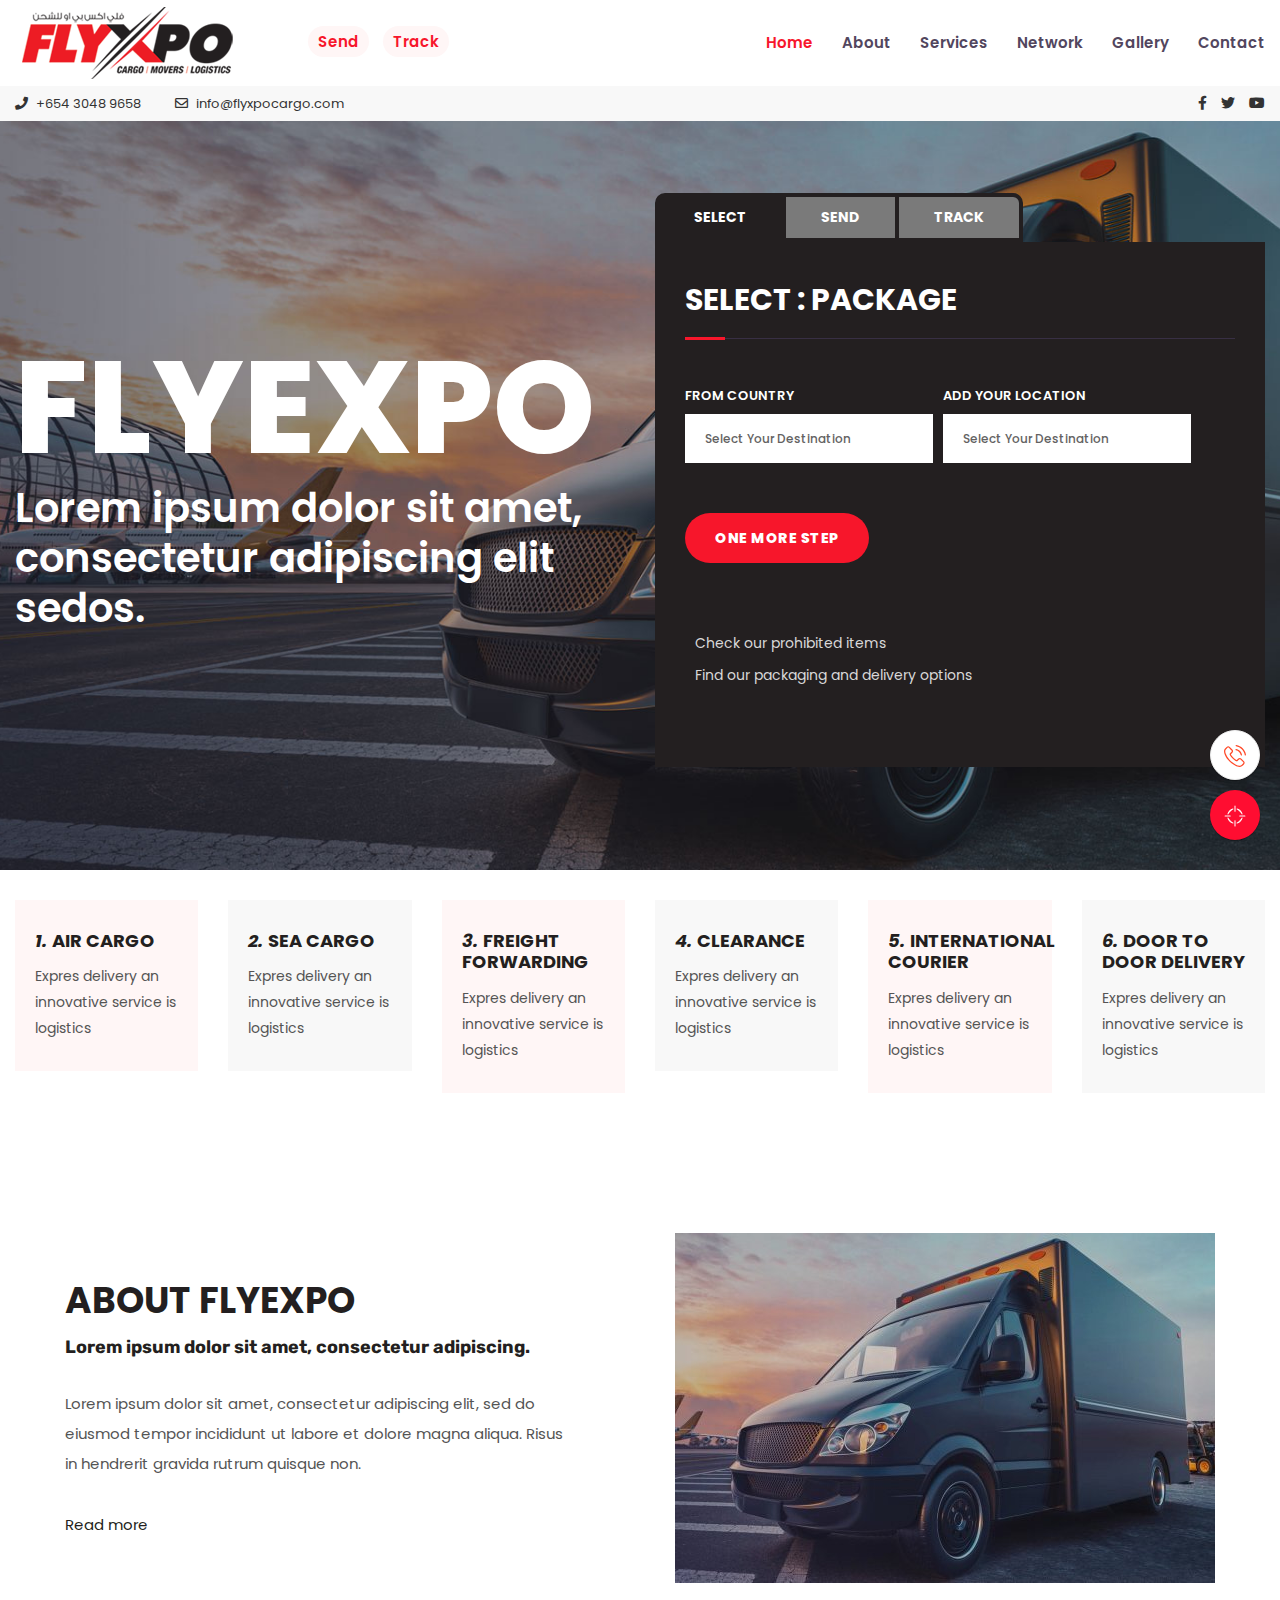
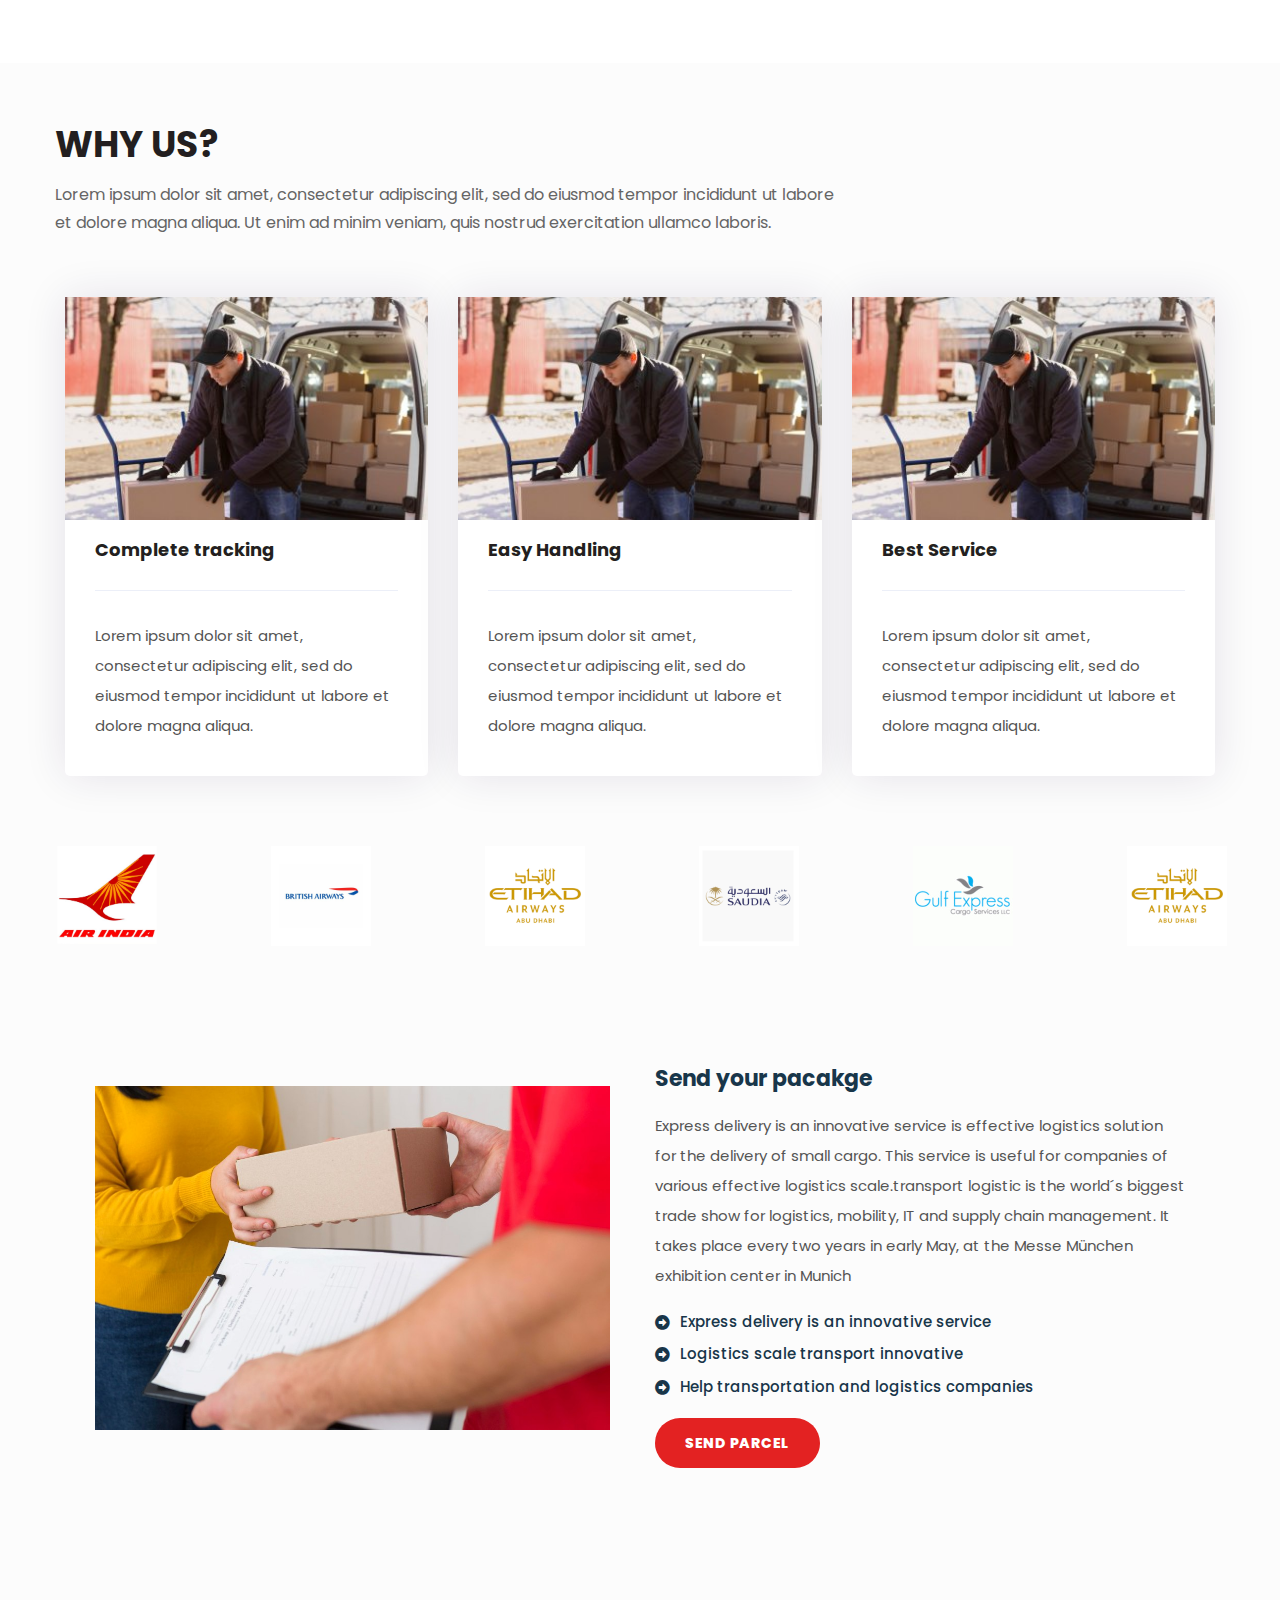
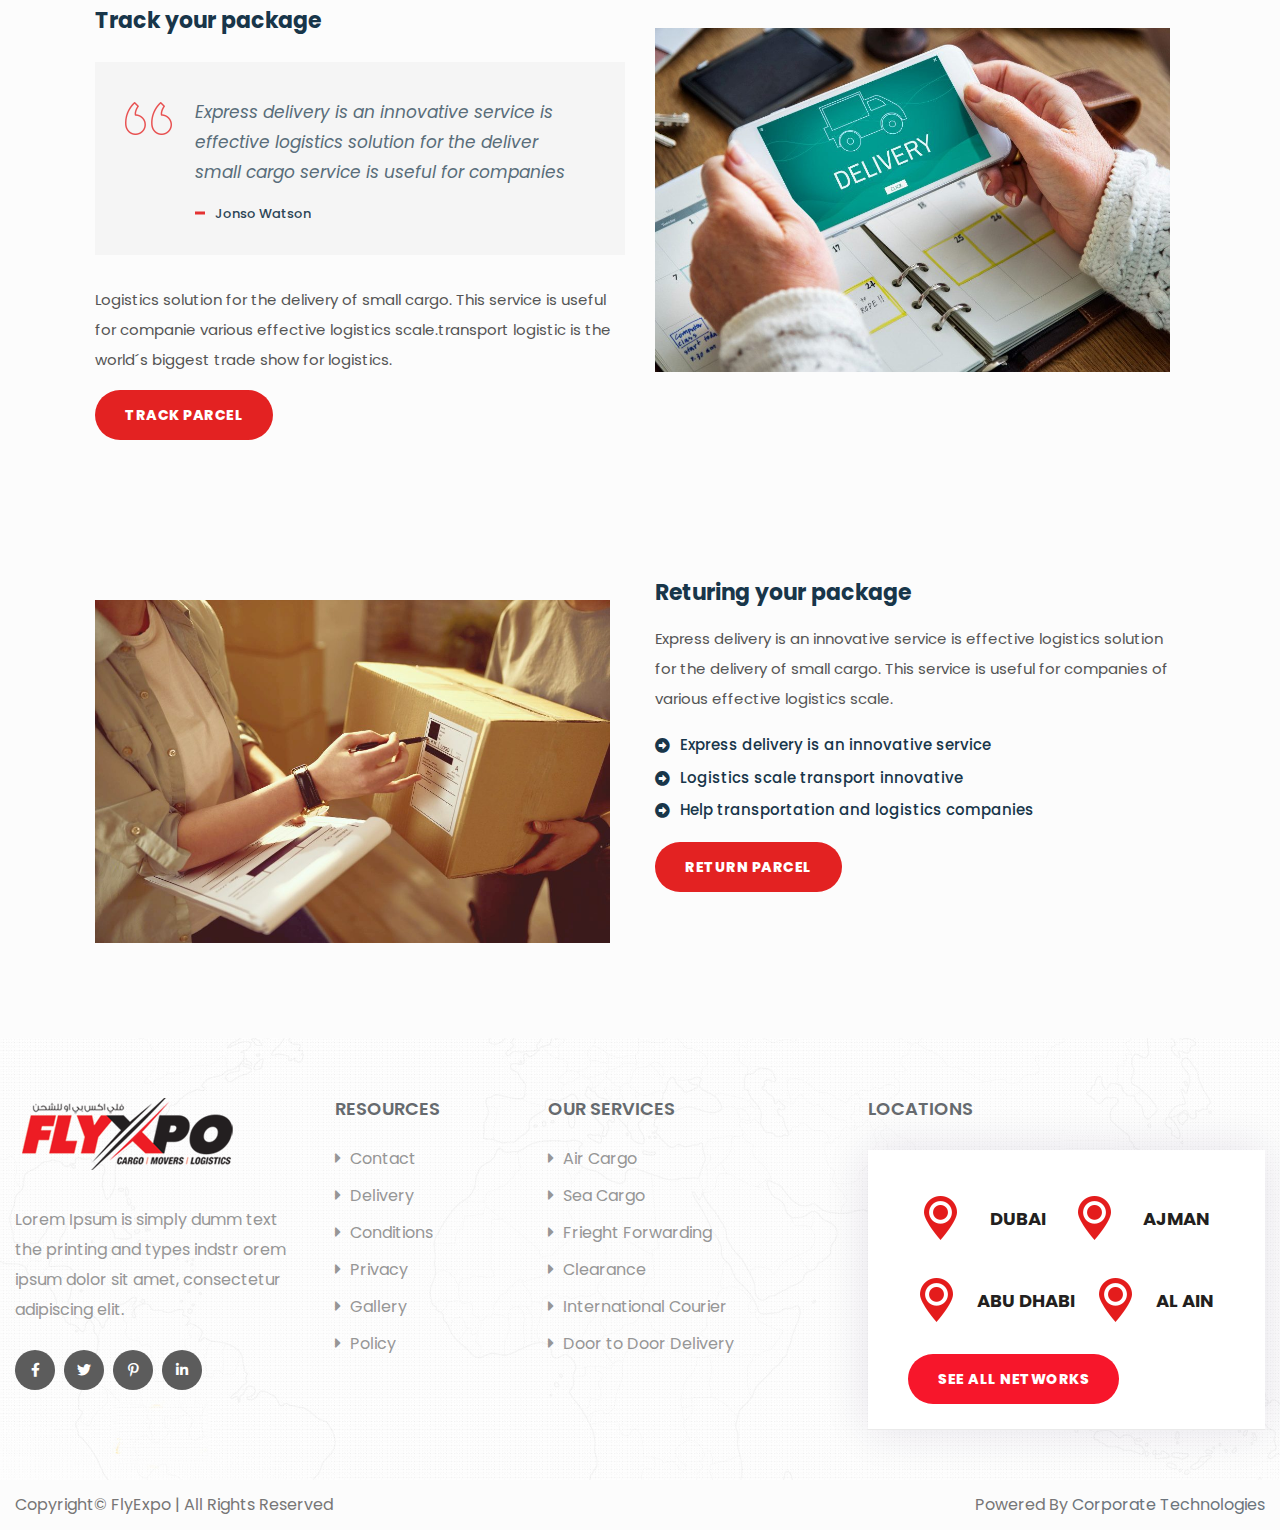
==== commit 8dcc4af6: "color schemes" ====
--- a/index.html
+++ b/index.html
@@ -3,9 +3,9 @@
     <head>
         <meta charset="utf-8">
         <meta http-equiv="x-ua-compatible" content="ie=edge">
+        <meta name = "viewport" content = "width=device-width, minimum-scale=1.0, maximum-scale = 1.0, user-scalable = no">
         <title>FlyExpo - Cargo, Movers & Logistics</title>
         <meta name="description" content="">
-        <meta name="viewport" content="width=device-width, initial-scale=1">
 		<link rel="shortcut icon" type="image/x-icon" href="img/favicon.png">
         <!-- Place favicon.ico in the root directory -->
 		<!-- CSS here -->
@@ -117,7 +117,7 @@
             <!-- slider-area -->
             <section class="slider-area">
                 <div class="slider-active">
-                    <div class="single-slider slider-bg d-flex align-items-center">
+                    <div class="single-slider slider-bg black-bg d-flex align-items-center">
                         <div class="slider-overlay-bg"></div>
                         <div class="slider-bg-shape"></div>
                         <div class="container">
@@ -230,7 +230,7 @@
                                                                 </div>
                                                             </div>
                                                             <button class="btn f-left prevBtn-2" type="button">Previous</button>
-                                                            <button class="btn f-right nextBtn-2" type="button">Get Price</button>
+                                                            <button class="btn f-right" type="button">Get Price</button>
                                                         </div>
                                                     </div>
                                                     <div class="single-setup" id="step-3">
@@ -246,7 +246,7 @@
                                                                             <input type="text" id="invoice-id" placeholder="Enter Your Id">
                                                                         </div>                                                                        
                                                                     </div>
-                                                                    <button class="btn nextBtn-2">find your product</button>
+                                                                    <button class="btn ">find your product</button>
                                                                 </div>
                                                             </div>
                                                             <div class="modal-shipping-more-list pt-50">
@@ -330,7 +330,7 @@
             <!-- category-area-end -->
 
              <!-- About-area-start -->
-            <section class="international-services position-relative pt-120 pb-80 fix light-bg">
+            <section class="international-services position-relative pt-120 pb-80 fix">
                 <div class="container">
                     <div class="services-wrapper">
                         <div class="row align-items-center">
@@ -346,84 +346,16 @@
                                 </div>
                                 <div class="int-services-content">
                                     <p>Lorem ipsum dolor sit amet, consectetur adipiscing elit, sed do eiusmod tempor incididunt ut labore et dolore magna aliqua. Risus in hendrerit gravida rutrum quisque non.</p>
-                                    <a href="#" class="btn red-btn">Read more</a>
+                                    <a href="about-us.html" class="">Read more</a>
                                 </div>
                             </div>
                         </div>
                     </div>                    
                 </div>
-                <div class="overlay-title paroller" data-paroller-factor="0.15" data-paroller-factor-lg="0.15" data-paroller-factor-md="0.15" data-paroller-factor-sm="0.15" data-paroller-type="foreground" data-paroller-direction="horizontal">Cargo</div>
+                <!-- <div class="overlay-title paroller" data-paroller-factor="0.15" data-paroller-factor-lg="0.15" data-paroller-factor-md="0.15" data-paroller-factor-sm="0.15" data-paroller-type="foreground" data-paroller-direction="horizontal">Cargo</div> -->
             </section>
             
-        <!-- About-area-end -->
-        <!--             
-            <section class="about-area about-bg">
-                <div class="container">
-                    <div class="row">
-                        <div class="col-12">
-                            <div class="about-active">
-                                <div class="single-about-wrap">
-                                    <div class="row align-items-center">
-                                        <div class="col-lg-6">
-                                            <div class="about-img">
-                                                <img src="img/images/about_img_1.jpg" alt="img">
-                                            </div>
-                                        </div>
-                                        <div class="col-lg-6">
-                                            <div class="about-content">
-                                                <div class="s-section-title about-title mb-25">
-                                                    <h2>About FlyExpo</h2>
-                                                    <h6>Lorem ipsum dolor sit amet, consectetur.</h6>
-                                                </div>
-                                                <p>Lorem ipsum dolor sit amet, consectetur adipiscing elit, sed do eiusmod tempor incididunt ut labore et dolore magna aliqua. Ut enim ad minim veniam, quis nostrud exercitation ullamco laboris.</p>
-                                                <a href="#" class="btn">Read More</a>
-                                            </div>
-                                        </div>
-                                    </div>
-                                </div>
-                                <div class="single-about-wrap">
-                                    <div class="row align-items-center">
-                                        <div class="col-lg-6">
-                                            <div class="about-img">
-                                                <img src="img/images/about_img_1.jpg" alt="img">
-                                            </div>
-                                        </div>
-                                        <div class="col-lg-6">
-                                            <div class="about-content">
-                                                <div class="section-title about-title mb-25">
-                                                    <h2>Our Mission</h2>
-                                                    <h6>Lorem ipsum dolor sit amet, consectetur.</h6>
-                                                </div>
-                                                <p>Lorem ipsum dolor sit amet, consectetur adipiscing elit, sed do eiusmod tempor incididunt ut labore et dolore magna aliqua. Ut enim ad minim veniam, quis nostrud exercitation ullamco laboris.</p>
-                                                <a href="#" class="btn">Read More</a>
-                                            </div>
-                                        </div>
-                                    </div>
-                                </div>
-                                <div class="single-about-wrap">
-                                    <div class="row align-items-center">
-                                        <div class="col-lg-6">
-                                            <div class="about-img">
-                                                <img src="img/images/about_img_1.jpg" alt="img">
-                                            </div>
-                                        </div>
-                                        <div class="col-lg-6">
-                                            <div class="about-content">
-                                                <div class="section-title about-title mb-25">
-                                                    <h2>Our Vision</h2>
-                                                    <h6>Lorem ipsum dolor sit amet, consectetur.</h6>
-                                                </div>
-                                                <p>Lorem ipsum dolor sit amet, consectetur adipiscing elit, sed do eiusmod tempor incididunt ut labore et dolore magna aliqua. Ut enim ad minim veniam, quis nostrud exercitation ullamco laboris.</p>
-                                                <a href="#" class="btn">Read More</a>
-                                            </div>
-                                        </div>
-                                    </div>
-                                </div>
-                            </div>
-                        </div>
-                    </div>
-                </div>
-            </section> -->
+     
 
             <!-- why us -area -->
             <section class="services-area pt-60 pb-40 primary-bg">
@@ -527,7 +459,7 @@
 
 
             <!-- services-zigzag-start -->
-            <div class="services-details-area pt-80 pb-60 light-bg">
+            <div class="services-details-area pt-80 pb-60 primary-bg">
                 <div class="container">
                     <div class="services-details-wrap">
                         <div class="row">
@@ -598,7 +530,7 @@
                 </div>
                 <!-- services-zigzag-end -->
                         <!-- services-zigzag-start -->
-                        <div class="services-details-area pt-80 pb-60 light-bg">
+                        <div class="services-details-area pt-80 pb-60 primary-bg">
                             <div class="container">
                                 <div class="services-details-wrap">
                                     <div class="row">
@@ -633,7 +565,7 @@
                         </div>
                         <!-- services-zigzag-end -->
          
-                        <section class="video-area video-bg">
+                        <!-- <section class="video-area primary-bg">
                             <div class="container">
                                 <div class="video-overlay s-video-overlay">
                                     <div class="row align-items-center">
@@ -647,7 +579,7 @@
                                     </div>
                                 </div>
                             </div>
-                        </section>
+                        </section> -->
 
             <!-- Branches Area -->
             <!-- <section class="choose-area pt-80 pb-40">
--- a/css/style.css
+++ b/css/style.css
@@ -714,19 +714,20 @@
 	outline: 0;
 }
 #exampleModalLong .nav-tabs .nav-link {
-	border: 4px solid #f7162b;
+	border: 4px solid #231f20;
 	border-top-left-radius: 0;
 	border-top-right-radius: 0;
 	font-size: 14px;
 	font-weight: 700;
 	color: #fff;
+	background: #7a7a7a;
 	text-transform: uppercase;
 	padding: 10px 35px;
 }
 #exampleModalLong .nav-tabs .nav-link.btn-amber {
 	color: #fff;
-	background-color: #f7162b;
-	border-color: #f7162b;
+	background-color: #231f20;
+	border-color: #231f20;
 }
 #exampleModalLong .nav-tabs .nav-item {
 	margin-bottom: 0;
@@ -745,7 +746,7 @@
 	border-top-right-radius: 10px;
 }
 .fare-rate-tab-content {
-	background: #0c0417;
+	background: #231f20;
 	padding: 40px 30px;
 	padding-bottom: 80px;
 	overflow: hidden;
@@ -766,13 +767,13 @@
 .shipping-step-count h5 {
 	font-size: 16px;
 	font-weight: 900;
-	color: #f7162b;
+	color: #231f20;
 	margin-bottom: 0;
 	height: 35px;
 	width: 35px;
 	text-align: center;
 	line-height: 35px;
-	border: 2px dotted #f7162b;
+	border: 2px dotted #231f20;
 	border-radius: 50%;
 }
 .shipping-address-form {
@@ -786,7 +787,7 @@
 	font-size: 13px;
 	font-weight: 600;
 	text-transform: uppercase;
-	color: #f7162b;
+	color: #fff;
 	line-height: 1;
 	margin-bottom: 12px;
 }
@@ -874,7 +875,7 @@
 	margin-bottom: 0;
 }
 .modal-shipping-title h2 span {
-	color: #f7162b;
+	color: #fff;
 }
 .modal-shipping-title {
 	padding-bottom: 20px;
@@ -933,7 +934,7 @@
 	margin-right: 20px;
 }
 .single-shipping-details-box.shipping-weight .custom-select {
-	width: 170px;
+	width: 165px;
 }
 .single-shipping-details-box.shipping-transport .custom-select {
 	width: 215px;
@@ -989,7 +990,7 @@
 	border: none;
 	font-size: 14px;
 	font-weight: 500;
-	width: 350px;
+	width: 340px;
 }
 .modal-tracking-info:last-child {
 	margin-right: 0;
@@ -1229,7 +1230,7 @@
 }
 .slider-overlay-bg {
 	/* background-image: url(../img/slider/slider_img02.png); */
-	background:linear-gradient(135deg, rgba(35, 31, 32, 1) 48%, rgba(247, 22, 43, 1) 52%);
+	/* background:linear-gradient(135deg, rgba(35, 31, 32, 1) 48%, rgba(247, 22, 43, 1) 52%); */
 	min-height: 749px;
 	width: 100%;
 	position: absolute;
@@ -2037,7 +2038,6 @@
 }
 .s-cat-content i {
 	margin-right: 5px;
-	color: #f64413;
 }
 .s-category-area {
 	/* background-image: url(../img/bg/t_cat_bg.jpg); */
@@ -2319,7 +2319,7 @@
 	font-family: 'Rubik', serif;
 	font-size: 18px;
 	font-weight: 700;
-	color: #f7162b;
+	/* color: #f7162b; */
 	margin-bottom: 0;
 }
 .int-services-content p {
@@ -2611,7 +2611,7 @@
 	align-items: flex-start;
 }
 .services-details-list ul li i {
-	color: #e32222;
+	color: #18364a;
 	margin-right: 10px;
 	margin-top: 4px;
 }
@@ -4622,7 +4622,7 @@
 	text-align: center;
 	line-height: 40px;
 	color: #ffffff;
-    background: #d01c2a;
+    background: #5c5c5c;
 	border-radius: 50%;
 	font-size: 14px;
 }
--- a/css/responsive.css
+++ b/css/responsive.css
@@ -657,7 +657,7 @@
 /* small mobile :320px. */
 @media (max-width: 767px) {
 	.shipping-country-box input, .shipping-address-box input, .single-shipping-details-box .custom-select, .single-shipping-details-box.shipping-transport .custom-select{
-		width: 170px;
+		width: 160px;
 	  }
 	#exampleModalLong .nav-tabs .nav-item {
 		width: 33.3%;
